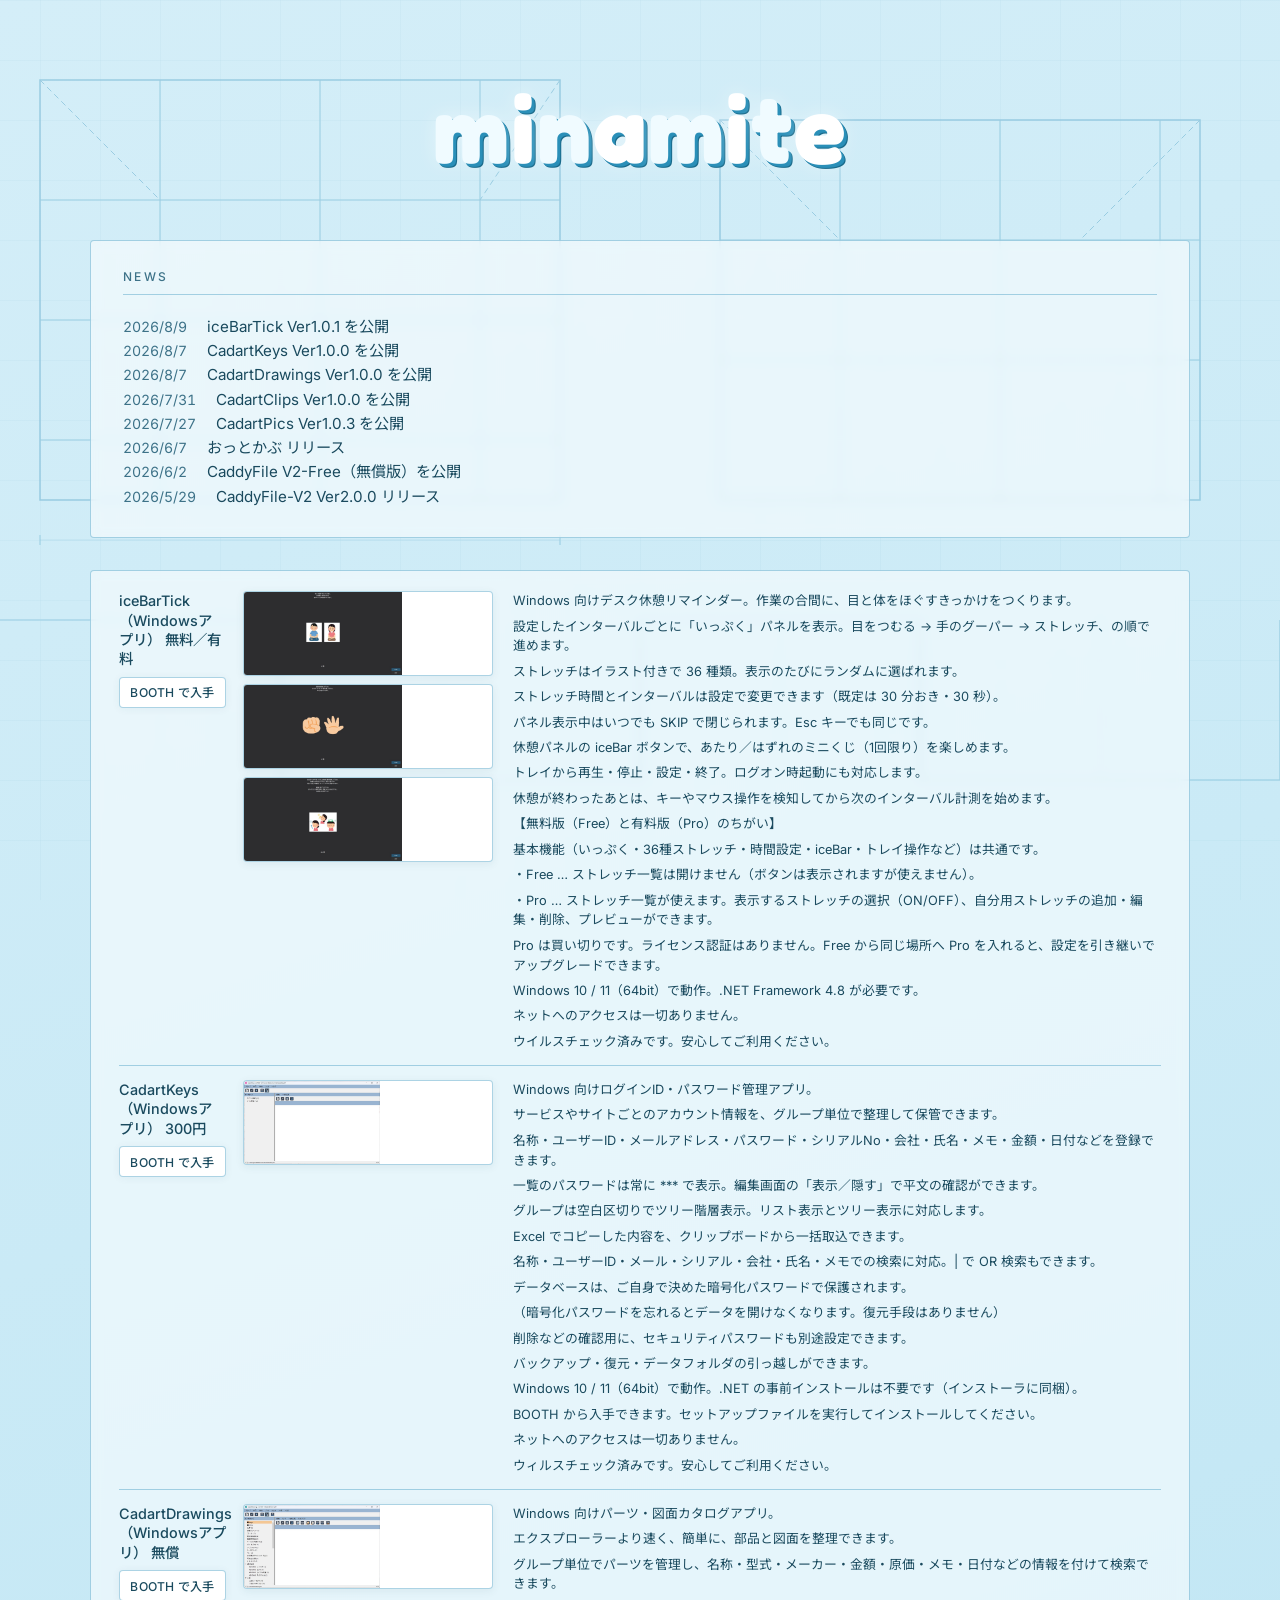
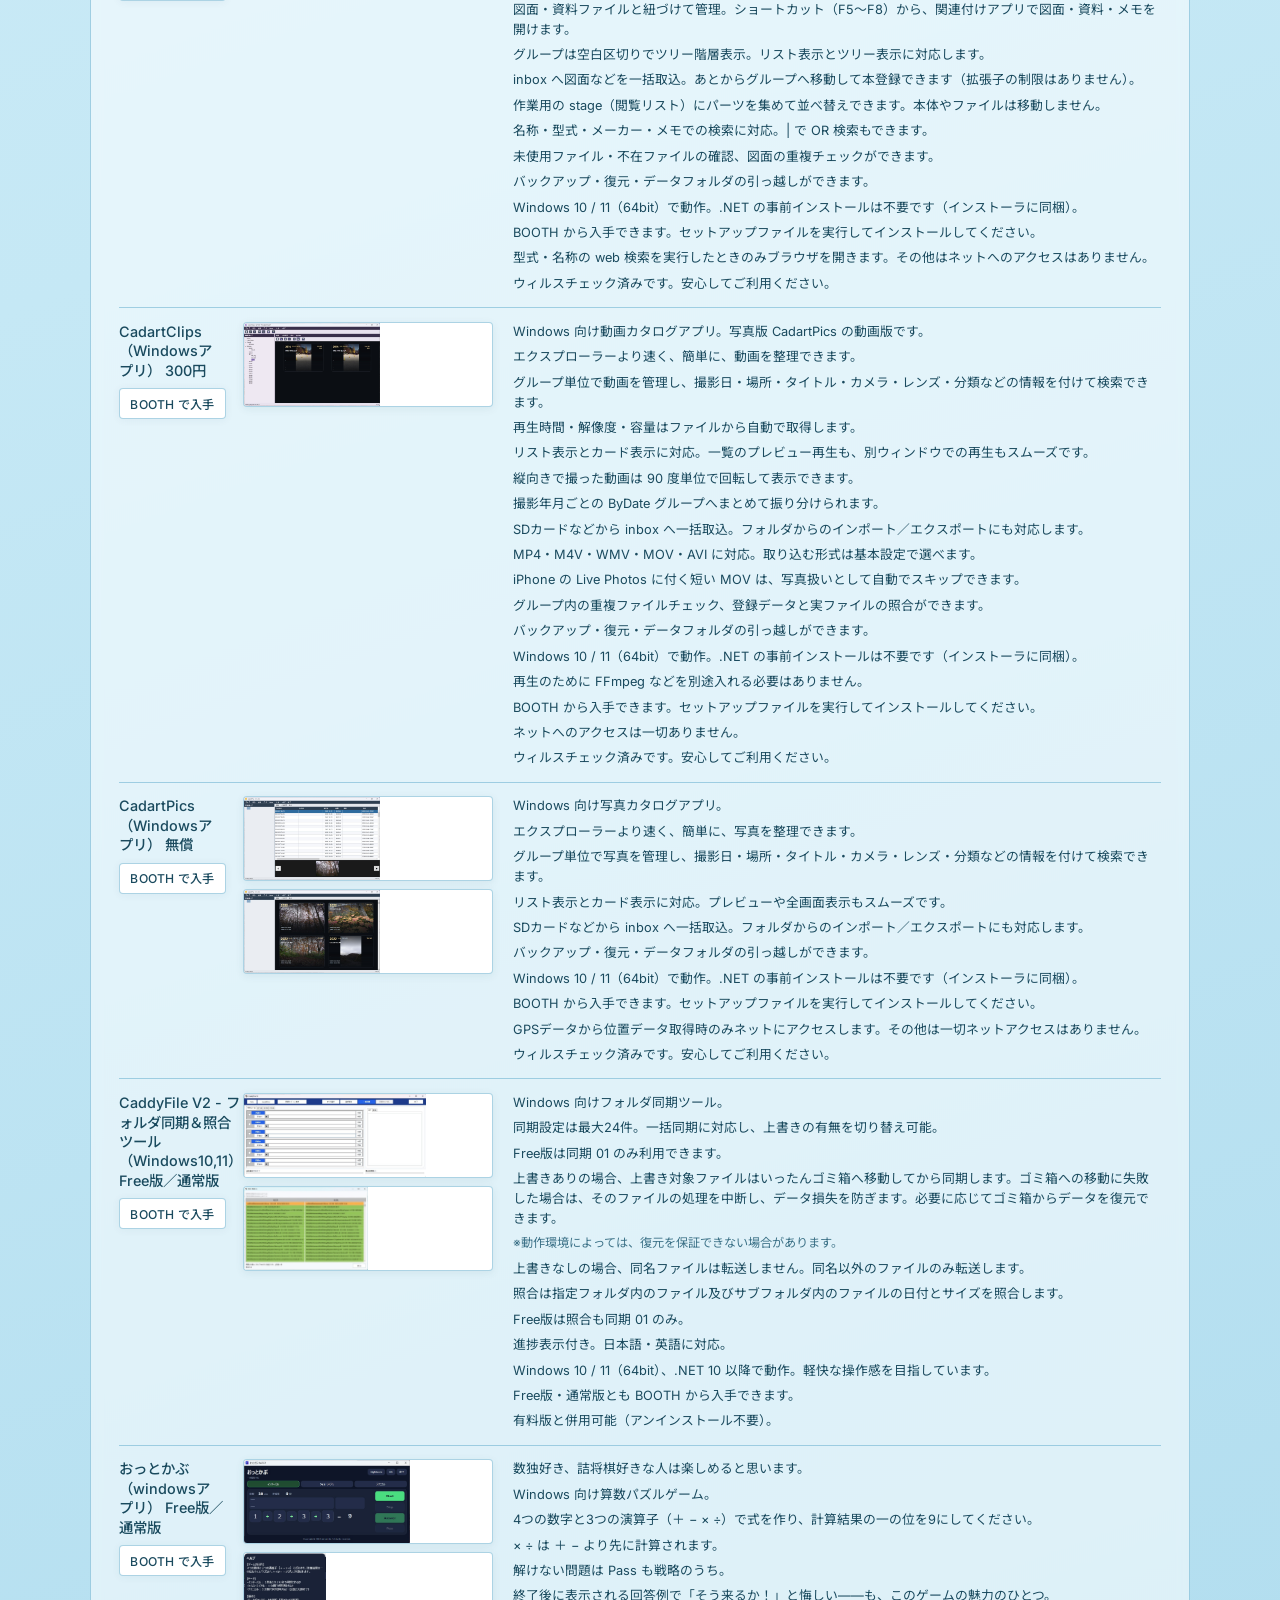
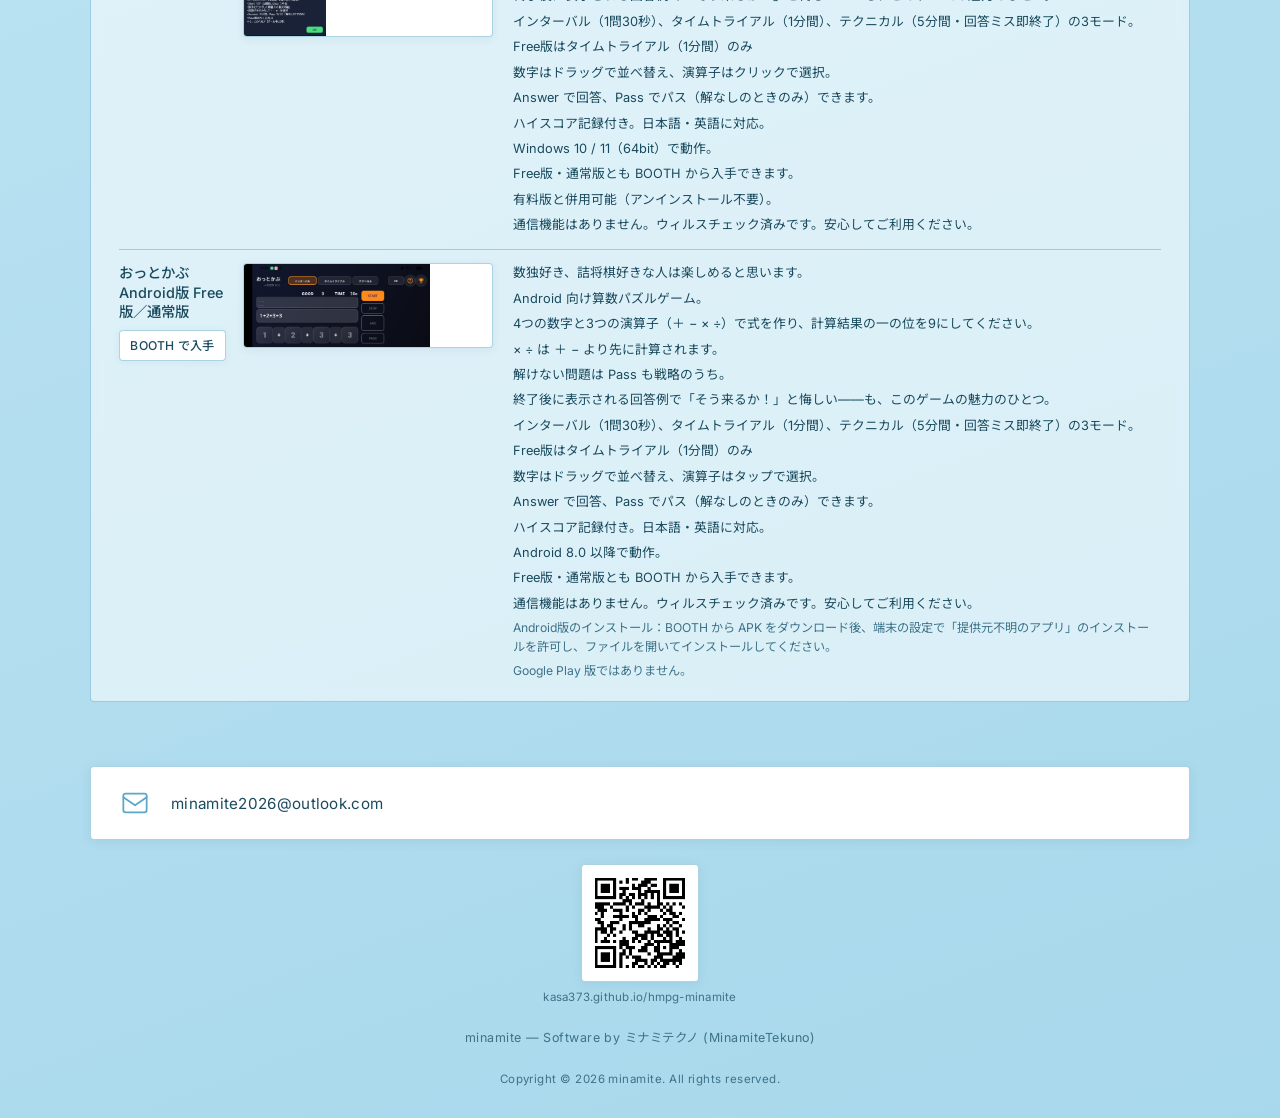
==== index.html @ 74870f67 "new" ====
<!DOCTYPE html>
<html lang="ja">
<head>
  <meta charset="UTF-8">
  <meta name="viewport" content="width=device-width, initial-scale=1.0">
  <meta name="description" content="minamite - ソフトウェア開発">
  <title>minamite</title>
  <link rel="preconnect" href="https://fonts.googleapis.com">
  <link rel="preconnect" href="https://fonts.gstatic.com" crossorigin>
  <link href="https://fonts.googleapis.com/css2?family=Fredoka:wght@500;600;700&family=Inter:wght@300;400;500&family=Noto+Sans+JP:wght@300;400;500&display=swap" rel="stylesheet">
  <link rel="stylesheet" href="css/style.css">
</head>
<body>
  <div class="blueprint-bg" aria-hidden="true">
    <svg class="blueprint-svg" viewBox="0 0 1440 900" preserveAspectRatio="xMidYMid slice" xmlns="http://www.w3.org/2000/svg">
      <!-- グリッド -->
      <defs>
        <pattern id="grid" width="60" height="60" patternUnits="userSpaceOnUse">
          <path d="M 60 0 L 0 0 0 60" fill="none" stroke="currentColor" stroke-width="0.5" opacity="0.35"/>
        </pattern>
      </defs>
      <rect width="100%" height="100%" fill="url(#grid)"/>

      <!-- 建築スケルトン風ライン -->
      <g class="skeleton-lines" fill="none" stroke="currentColor" stroke-width="1">
        <!-- 外枠 -->
        <rect x="120" y="80" width="520" height="420" stroke-width="1.5"/>
        <rect x="800" y="120" width="480" height="380" stroke-width="1.5"/>

        <!-- 柱・梁 -->
        <line x1="120" y1="200" x2="640" y2="200"/>
        <line x1="120" y1="320" x2="640" y2="320"/>
        <line x1="120" y1="440" x2="640" y2="440"/>
        <line x1="240" y1="80" x2="240" y2="500"/>
        <line x1="400" y1="80" x2="400" y2="500"/>
        <line x1="560" y1="80" x2="560" y2="500"/>

        <line x1="800" y1="240" x2="1280" y2="240"/>
        <line x1="800" y1="360" x2="1280" y2="360"/>
        <line x1="920" y1="120" x2="920" y2="500"/>
        <line x1="1080" y1="120" x2="1080" y2="500"/>
        <line x1="1240" y1="120" x2="1240" y2="500"/>

        <!-- 斜めブレース -->
        <line x1="120" y1="80" x2="240" y2="200" stroke-dasharray="6 4"/>
        <line x1="640" y1="80" x2="560" y2="200" stroke-dasharray="6 4"/>
        <line x1="800" y1="120" x2="920" y2="240" stroke-dasharray="6 4"/>
        <line x1="1280" y1="120" x2="1160" y2="240" stroke-dasharray="6 4"/>

        <!-- 下部構造 -->
        <polyline points="80,620 360,620 360,780 720,780 720,620 1000,620 1000,780 1360,780 1360,620" stroke-width="1.2"/>
        <line x1="360" y1="620" x2="360" y2="780"/>
        <line x1="720" y1="620" x2="720" y2="780"/>
        <line x1="1000" y1="620" x2="1000" y2="780"/>
        <line x1="520" y1="620" x2="520" y2="780" stroke-dasharray="4 6"/>
        <line x1="860" y1="620" x2="860" y2="780" stroke-dasharray="4 6"/>
        <line x1="1180" y1="620" x2="1180" y2="780" stroke-dasharray="4 6"/>

        <!-- 寸法線風 -->
        <line x1="120" y1="540" x2="640" y2="540" stroke-width="0.6" opacity="0.6"/>
        <line x1="120" y1="535" x2="120" y2="545"/>
        <line x1="640" y1="535" x2="640" y2="545"/>
      </g>
    </svg>
  </div>

  <div class="page">
    <header class="site-title">
      <h1 class="title-pop" aria-label="minamite">
        <span class="title-letter" style="--i: 0">m</span><!--
        --><span class="title-letter" style="--i: 1">i</span><!--
        --><span class="title-letter" style="--i: 2">n</span><!--
        --><span class="title-letter" style="--i: 3">a</span><!--
        --><span class="title-letter" style="--i: 4">m</span><!--
        --><span class="title-letter" style="--i: 5">i</span><!--
        --><span class="title-letter" style="--i: 6">t</span><!--
        --><span class="title-letter" style="--i: 7">e</span>
      </h1>
    </header>

    <main>
      <section class="news">
        <h2>News</h2>
        <ul class="news-list">
          <li>
            <time datetime="2026-08-09">2026/8/9</time>
            <span>iceBarTick Ver1.0.1 を公開</span>
          </li>
          <li>
            <time datetime="2026-08-07">2026/8/7</time>
            <span>CadartKeys Ver1.0.0 を公開</span>
          </li>
          <li>
            <time datetime="2026-08-07">2026/8/7</time>
            <span>CadartDrawings Ver1.0.0 を公開</span>
          </li>
          <li>
            <time datetime="2026-07-31">2026/7/31</time>
            <span>CadartClips Ver1.0.0 を公開</span>
          </li>
          <li>
            <time datetime="2026-07-27">2026/7/27</time>
            <span>CadartPics Ver1.0.3 を公開</span>
          </li>
          <li>
            <time datetime="2026-06-07">2026/6/7</time>
            <span>おっとかぶ リリース</span>
          </li>
          <li>
            <time datetime="2026-06-02">2026/6/2</time>
            <span>CaddyFile V2-Free（無償版）を公開</span>
          </li>
          <li>
            <time datetime="2026-05-29">2026/5/29</time>
            <span>CaddyFile-V2 Ver2.0.0 リリース</span>
          </li>
        </ul>
      </section>

      <section class="products">
        <div class="product-list">
          <article class="product-row">
            <div class="product-aside">
              <h3 class="product-name">iceBarTick（Windowsアプリ） 無料／有料</h3>
              <a class="product-link" href="https://minamite.booth.pm/items/8689180" target="_blank" rel="noopener noreferrer">BOOTH で入手</a>
            </div>
            <div class="product-screenshots">
              <figure class="product-screenshot">
                <button type="button" class="screenshot-open" aria-label="iceBarTick の目をつむる画面を拡大表示">
                  <img src="images/icebartick-eyes.png" alt="iceBarTick の目をつむる画面" width="1024" height="537" loading="lazy">
                </button>
              </figure>
              <figure class="product-screenshot">
                <button type="button" class="screenshot-open" aria-label="iceBarTick の手のグーパー画面を拡大表示">
                  <img src="images/icebartick-hand.png" alt="iceBarTick の手のグーパー画面" width="1024" height="537" loading="lazy">
                </button>
              </figure>
              <figure class="product-screenshot">
                <button type="button" class="screenshot-open" aria-label="iceBarTick のストレッチ画面を拡大表示">
                  <img src="images/icebartick-stretch.png" alt="iceBarTick のストレッチ画面" width="1024" height="537" loading="lazy">
                </button>
              </figure>
            </div>
            <div class="product-body">
              <div class="product-desc">
                <p>Windows 向けデスク休憩リマインダー。作業の合間に、目と体をほぐすきっかけをつくります。</p>
                <p>設定したインターバルごとに「いっぷく」パネルを表示。目をつむる → 手のグーパー → ストレッチ、の順で進めます。</p>
                <p>ストレッチはイラスト付きで 36 種類。表示のたびにランダムに選ばれます。</p>
                <p>ストレッチ時間とインターバルは設定で変更できます（既定は 30 分おき・30 秒）。</p>
                <p>パネル表示中はいつでも SKIP で閉じられます。Esc キーでも同じです。</p>
                <p>休憩パネルの iceBar ボタンで、あたり／はずれのミニくじ（1回限り）を楽しめます。</p>
                <p>トレイから再生・停止・設定・終了。ログオン時起動にも対応します。</p>
                <p>休憩が終わったあとは、キーやマウス操作を検知してから次のインターバル計測を始めます。</p>
                <p>【無料版（Free）と有料版（Pro）のちがい】</p>
                <p>基本機能（いっぷく・36種ストレッチ・時間設定・iceBar・トレイ操作など）は共通です。</p>
                <p>・Free … ストレッチ一覧は開けません（ボタンは表示されますが使えません）。</p>
                <p>・Pro … ストレッチ一覧が使えます。表示するストレッチの選択（ON/OFF）、自分用ストレッチの追加・編集・削除、プレビューができます。</p>
                <p>Pro は買い切りです。ライセンス認証はありません。Free から同じ場所へ Pro を入れると、設定を引き継いでアップグレードできます。</p>
                <p>Windows 10 / 11（64bit）で動作。.NET Framework 4.8 が必要です。</p>
                <p>ネットへのアクセスは一切ありません。</p>
                <p>ウイルスチェック済みです。安心してご利用ください。</p>
              </div>
            </div>
          </article>
          <article class="product-row">
            <div class="product-aside">
              <h3 class="product-name">CadartKeys（Windowsアプリ） 300円</h3>
              <a class="product-link" href="https://minamite.booth.pm/items/8691039" target="_blank" rel="noopener noreferrer">BOOTH で入手</a>
            </div>
            <div class="product-screenshots">
              <figure class="product-screenshot">
                <button type="button" class="screenshot-open" aria-label="CadartKeys のメイン画面を拡大表示">
                  <img src="images/cadartkeys-main.png" alt="CadartKeys のメイン画面" width="1024" height="626" loading="lazy">
                </button>
              </figure>
            </div>
            <div class="product-body">
              <div class="product-desc">
                <p>Windows 向けログインID・パスワード管理アプリ。</p>
                <p>サービスやサイトごとのアカウント情報を、グループ単位で整理して保管できます。</p>
                <p>名称・ユーザーID・メールアドレス・パスワード・シリアルNo・会社・氏名・メモ・金額・日付などを登録できます。</p>
                <p>一覧のパスワードは常に *** で表示。編集画面の「表示／隠す」で平文の確認ができます。</p>
                <p>グループは空白区切りでツリー階層表示。リスト表示とツリー表示に対応します。</p>
                <p>Excel でコピーした内容を、クリップボードから一括取込できます。</p>
                <p>名称・ユーザーID・メール・シリアル・会社・氏名・メモでの検索に対応。| で OR 検索もできます。</p>
                <p>データベースは、ご自身で決めた暗号化パスワードで保護されます。</p>
                <p>（暗号化パスワードを忘れるとデータを開けなくなります。復元手段はありません）</p>
                <p>削除などの確認用に、セキュリティパスワードも別途設定できます。</p>
                <p>バックアップ・復元・データフォルダの引っ越しができます。</p>
                <p>Windows 10 / 11（64bit）で動作。.NET の事前インストールは不要です（インストーラに同梱）。</p>
                <p>BOOTH から入手できます。セットアップファイルを実行してインストールしてください。</p>
                <p>ネットへのアクセスは一切ありません。</p>
                <p>ウィルスチェック済みです。安心してご利用ください。</p>
              </div>
            </div>
          </article>
          <article class="product-row">
            <div class="product-aside">
              <h3 class="product-name">CadartDrawings（Windowsアプリ） 無償</h3>
              <a class="product-link" href="https://minamite.booth.pm/items/8689167" target="_blank" rel="noopener noreferrer">BOOTH で入手</a>
            </div>
            <div class="product-screenshots">
              <figure class="product-screenshot">
                <button type="button" class="screenshot-open" aria-label="CadartDrawings のメイン画面を拡大表示">
                  <img src="images/cadartdrawings-main.png" alt="CadartDrawings のメイン画面" width="1024" height="626" loading="lazy">
                </button>
              </figure>
            </div>
            <div class="product-body">
              <div class="product-desc">
                <p>Windows 向けパーツ・図面カタログアプリ。</p>
                <p>エクスプローラーより速く、簡単に、部品と図面を整理できます。</p>
                <p>グループ単位でパーツを管理し、名称・型式・メーカー・金額・原価・メモ・日付などの情報を付けて検索できます。</p>
                <p>図面・資料ファイルと紐づけて管理。ショートカット（F5〜F8）から、関連付けアプリで図面・資料・メモを開けます。</p>
                <p>グループは空白区切りでツリー階層表示。リスト表示とツリー表示に対応します。</p>
                <p>inbox へ図面などを一括取込。あとからグループへ移動して本登録できます（拡張子の制限はありません）。</p>
                <p>作業用の stage（閲覧リスト）にパーツを集めて並べ替えできます。本体やファイルは移動しません。</p>
                <p>名称・型式・メーカー・メモでの検索に対応。| で OR 検索もできます。</p>
                <p>未使用ファイル・不在ファイルの確認、図面の重複チェックができます。</p>
                <p>バックアップ・復元・データフォルダの引っ越しができます。</p>
                <p>Windows 10 / 11（64bit）で動作。.NET の事前インストールは不要です（インストーラに同梱）。</p>
                <p>BOOTH から入手できます。セットアップファイルを実行してインストールしてください。</p>
                <p>型式・名称の web 検索を実行したときのみブラウザを開きます。その他はネットへのアクセスはありません。</p>
                <p>ウィルスチェック済みです。安心してご利用ください。</p>
              </div>
            </div>
          </article>
          <article class="product-row">
            <div class="product-aside">
              <h3 class="product-name">CadartClips（Windowsアプリ） 300円</h3>
              <a class="product-link" href="https://minamite.booth.pm/items/8670173" target="_blank" rel="noopener noreferrer">BOOTH で入手</a>
            </div>
            <div class="product-screenshots">
              <figure class="product-screenshot">
                <button type="button" class="screenshot-open" aria-label="CadartClips のカード表示を拡大表示">
                  <img src="images/cadartclips-card.png" alt="CadartClips のカード表示" width="1024" height="626" loading="lazy">
                </button>
              </figure>
            </div>
            <div class="product-body">
              <div class="product-desc">
                <p>Windows 向け動画カタログアプリ。写真版 CadartPics の動画版です。</p>
                <p>エクスプローラーより速く、簡単に、動画を整理できます。</p>
                <p>グループ単位で動画を管理し、撮影日・場所・タイトル・カメラ・レンズ・分類などの情報を付けて検索できます。</p>
                <p>再生時間・解像度・容量はファイルから自動で取得します。</p>
                <p>リスト表示とカード表示に対応。一覧のプレビュー再生も、別ウィンドウでの再生もスムーズです。</p>
                <p>縦向きで撮った動画は 90 度単位で回転して表示できます。</p>
                <p>撮影年月ごとの ByDate グループへまとめて振り分けられます。</p>
                <p>SDカードなどから inbox へ一括取込。フォルダからのインポート／エクスポートにも対応します。</p>
                <p>MP4・M4V・WMV・MOV・AVI に対応。取り込む形式は基本設定で選べます。</p>
                <p>iPhone の Live Photos に付く短い MOV は、写真扱いとして自動でスキップできます。</p>
                <p>グループ内の重複ファイルチェック、登録データと実ファイルの照合ができます。</p>
                <p>バックアップ・復元・データフォルダの引っ越しができます。</p>
                <p>Windows 10 / 11（64bit）で動作。.NET の事前インストールは不要です（インストーラに同梱）。</p>
                <p>再生のために FFmpeg などを別途入れる必要はありません。</p>
                <p>BOOTH から入手できます。セットアップファイルを実行してインストールしてください。</p>
                <p>ネットへのアクセスは一切ありません。</p>
                <p>ウィルスチェック済みです。安心してご利用ください。</p>
              </div>
            </div>
          </article>
          <article class="product-row">
            <div class="product-aside">
              <h3 class="product-name">CadartPics（Windowsアプリ） 無償</h3>
              <a class="product-link" href="https://minamite.booth.pm/items/8657739" target="_blank" rel="noopener noreferrer">BOOTH で入手</a>
            </div>
            <div class="product-screenshots">
              <figure class="product-screenshot">
                <button type="button" class="screenshot-open" aria-label="CadartPics のリスト表示を拡大表示">
                  <img src="images/cadartpics-list.png" alt="CadartPics のリスト表示" width="640" height="400" loading="lazy">
                </button>
              </figure>
              <figure class="product-screenshot">
                <button type="button" class="screenshot-open" aria-label="CadartPics のカード表示を拡大表示">
                  <img src="images/cadartpics-card.png" alt="CadartPics のカード表示" width="640" height="400" loading="lazy">
                </button>
              </figure>
            </div>
            <div class="product-body">
              <div class="product-desc">
                <p>Windows 向け写真カタログアプリ。</p>
                <p>エクスプローラーより速く、簡単に、写真を整理できます。</p>
                <p>グループ単位で写真を管理し、撮影日・場所・タイトル・カメラ・レンズ・分類などの情報を付けて検索できます。</p>
                <p>リスト表示とカード表示に対応。プレビューや全画面表示もスムーズです。</p>
                <p>SDカードなどから inbox へ一括取込。フォルダからのインポート／エクスポートにも対応します。</p>
                <p>バックアップ・復元・データフォルダの引っ越しができます。</p>
                <p>Windows 10 / 11（64bit）で動作。.NET の事前インストールは不要です（インストーラに同梱）。</p>
                <p>BOOTH から入手できます。セットアップファイルを実行してインストールしてください。</p>
                <p>GPSデータから位置データ取得時のみネットにアクセスします。その他は一切ネットアクセスはありません。</p>
                <p>ウィルスチェック済みです。安心してご利用ください。</p>
              </div>
            </div>
          </article>
          <article class="product-row">
            <div class="product-aside">
              <h3 class="product-name">CaddyFile V2 - フォルダ同期＆照合ツール（Windows10,11） Free版／通常版</h3>
              <a class="product-link" href="https://minamite.booth.pm/items/8436925" target="_blank" rel="noopener noreferrer">BOOTH で入手</a>
            </div>
            <div class="product-screenshots">
              <figure class="product-screenshot">
                <button type="button" class="screenshot-open" aria-label="CaddyFile V2 の操作画面を拡大表示">
                  <img src="images/caddyfile-v2.png" alt="CaddyFile V2 の操作画面" width="640" height="400" loading="lazy">
                </button>
              </figure>
              <figure class="product-screenshot">
                <button type="button" class="screenshot-open" aria-label="CaddyFile V2 の照合画面を拡大表示">
                  <img src="images/caddyfile-v2-verify.png" alt="CaddyFile V2 の照合画面" width="640" height="400" loading="lazy">
                </button>
              </figure>
            </div>
            <div class="product-body">
              <div class="product-desc">
                <p>Windows 向けフォルダ同期ツール。</p>
                <p>同期設定は最大24件。一括同期に対応し、上書きの有無を切り替え可能。</p>
                <p>Free版は同期 01 のみ利用できます。</p>
                <p>上書きありの場合、上書き対象ファイルはいったんゴミ箱へ移動してから同期します。ゴミ箱への移動に失敗した場合は、そのファイルの処理を中断し、データ損失を防ぎます。必要に応じてゴミ箱からデータを復元できます。</p>
                <p class="product-note">※動作環境によっては、復元を保証できない場合があります。</p>
                <p>上書きなしの場合、同名ファイルは転送しません。同名以外のファイルのみ転送します。</p>
                <p>照合は指定フォルダ内のファイル及びサブフォルダ内のファイルの日付とサイズを照合します。</p>
                <p>Free版は照合も同期 01 のみ。</p>
                <p>進捗表示付き。日本語・英語に対応。</p>
                <p>Windows 10 / 11（64bit）、.NET 10 以降で動作。軽快な操作感を目指しています。</p>
                <p>Free版・通常版とも BOOTH から入手できます。</p>
                <p>有料版と併用可能（アンインストール不要）。</p>
              </div>
            </div>
          </article>
          <article class="product-row">
            <div class="product-aside">
              <h3 class="product-name">おっとかぶ（windowsアプリ） Free版／通常版</h3>
              <a class="product-link" href="https://minamite.booth.pm/items/8479773" target="_blank" rel="noopener noreferrer">BOOTH で入手</a>
            </div>
            <div class="product-screenshots">
              <figure class="product-screenshot">
                <button type="button" class="screenshot-open" aria-label="おっとかぶ Windows版のゲーム画面を拡大表示">
                  <img src="images/ottokabu-main.png" alt="おっとかぶ Windows版のゲーム画面" width="640" height="400" loading="lazy">
                </button>
              </figure>
              <figure class="product-screenshot">
                <button type="button" class="screenshot-open" aria-label="おっとかぶ Windows版のヘルプ画面を拡大表示">
                  <img src="images/ottokabu-help.png" alt="おっとかぶ Windows版のヘルプ画面" width="640" height="400" loading="lazy">
                </button>
              </figure>
            </div>
            <div class="product-body">
              <div class="product-desc">
                <p>数独好き、詰将棋好きな人は楽しめると思います。</p>
                <p>Windows 向け算数パズルゲーム。</p>
                <p>4つの数字と3つの演算子（＋ − × ÷）で式を作り、計算結果の一の位を9にしてください。</p>
                <p>× ÷ は ＋ − より先に計算されます。</p>
                <p>解けない問題は Pass も戦略のうち。</p>
                <p>終了後に表示される回答例で「そう来るか！」と悔しい——も、このゲームの魅力のひとつ。</p>
                <p>インターバル（1問30秒）、タイムトライアル（1分間）、テクニカル（5分間・回答ミス即終了）の3モード。</p>
                <p>Free版はタイムトライアル（1分間）のみ</p>
                <p>数字はドラッグで並べ替え、演算子はクリックで選択。</p>
                <p>Answer で回答、Pass でパス（解なしのときのみ）できます。</p>
                <p>ハイスコア記録付き。日本語・英語に対応。</p>
                <p>Windows 10 / 11（64bit）で動作。</p>
                <p>Free版・通常版とも BOOTH から入手できます。</p>
                <p>有料版と併用可能（アンインストール不要）。</p>
                <p>通信機能はありません。ウィルスチェック済みです。安心してご利用ください。</p>
              </div>
            </div>
          </article>
          <article class="product-row">
            <div class="product-aside">
              <h3 class="product-name">おっとかぶ Android版 Free版／通常版</h3>
              <a class="product-link" href="https://minamite.booth.pm/items/8493468" target="_blank" rel="noopener noreferrer">BOOTH で入手</a>
            </div>
            <div class="product-screenshots">
              <figure class="product-screenshot">
                <button type="button" class="screenshot-open" aria-label="おっとかぶ Android版のゲーム画面を拡大表示">
                  <img src="images/ottokabu-android.png" alt="おっとかぶ Android版のゲーム画面" width="640" height="400" loading="lazy">
                </button>
              </figure>
            </div>
            <div class="product-body">
              <div class="product-desc">
                <p>数独好き、詰将棋好きな人は楽しめると思います。</p>
                <p>Android 向け算数パズルゲーム。</p>
                <p>4つの数字と3つの演算子（＋ − × ÷）で式を作り、計算結果の一の位を9にしてください。</p>
                <p>× ÷ は ＋ − より先に計算されます。</p>
                <p>解けない問題は Pass も戦略のうち。</p>
                <p>終了後に表示される回答例で「そう来るか！」と悔しい——も、このゲームの魅力のひとつ。</p>
                <p>インターバル（1問30秒）、タイムトライアル（1分間）、テクニカル（5分間・回答ミス即終了）の3モード。</p>
                <p>Free版はタイムトライアル（1分間）のみ</p>
                <p>数字はドラッグで並べ替え、演算子はタップで選択。</p>
                <p>Answer で回答、Pass でパス（解なしのときのみ）できます。</p>
                <p>ハイスコア記録付き。日本語・英語に対応。</p>
                <p>Android 8.0 以降で動作。</p>
                <p>Free版・通常版とも BOOTH から入手できます。</p>
                <p>通信機能はありません。ウィルスチェック済みです。安心してご利用ください。</p>
                <p class="product-note">Android版のインストール：BOOTH から APK をダウンロード後、端末の設定で「提供元不明のアプリ」のインストールを許可し、ファイルを開いてインストールしてください。</p>
                <p class="product-note">Google Play 版ではありません。</p>
              </div>
            </div>
          </article>
        </div>
      </section>
    </main>

    <footer class="site-footer">
      <div class="contact">
        <a class="contact-panel" href="mailto:minamite2026@outlook.com">
          <span class="contact-icon" aria-hidden="true">
            <svg viewBox="0 0 24 24" fill="none" xmlns="http://www.w3.org/2000/svg">
              <rect x="2" y="4" width="20" height="16" rx="2" stroke="currentColor" stroke-width="1.5"/>
              <path d="M2 7l10 7 10-7" stroke="currentColor" stroke-width="1.5" stroke-linecap="round" stroke-linejoin="round"/>
            </svg>
          </span>
          <span class="contact-address">minamite2026@outlook.com</span>
        </a>
      </div>
      <figure class="site-qr">
        <a class="site-qr-link" href="https://kasa373.github.io/hmpg-minamite/">
          <img src="images/site-qr.png" alt="ホームページ https://kasa373.github.io/hmpg-minamite/ のQRコード" width="100" height="100" loading="lazy">
        </a>
        <figcaption>
          <a href="https://kasa373.github.io/hmpg-minamite/">kasa373.github.io/hmpg-minamite</a>
        </figcaption>
      </figure>
      <p class="brand-note">minamite — Software by ミナミテクノ (MinamiteTekuno)</p>
      <p class="copyright">Copyright © 2026 minamite. All rights reserved.</p>
    </footer>
  </div>

  <dialog class="lightbox" id="screenshot-lightbox" aria-label="画面拡大表示">
    <button type="button" class="lightbox-close" aria-label="閉じる">×</button>
    <img class="lightbox-image" src="" alt="">
  </dialog>

  <script src="js/lightbox.js"></script>
</body>
</html>
---- css/style.css ----
:root {
  --bg: #d4eef8;
  --bg-deep: #a8d8ec;
  --line: #5ba8c9;
  --line-faint: rgba(91, 168, 201, 0.45);
  --text: #1a4a5e;
  --text-muted: #3d7288;
  --surface: rgba(255, 255, 255, 0.55);
  --surface-border: rgba(91, 168, 201, 0.5);
  --section-width: 1100px;
}

*,
*::before,
*::after {
  box-sizing: border-box;
  margin: 0;
  padding: 0;
}

html {
  scroll-behavior: smooth;
}

body {
  min-height: 100vh;
  font-family: "Inter", "Noto Sans JP", sans-serif;
  color: var(--text);
  background: linear-gradient(160deg, var(--bg) 0%, #c5e8f5 40%, var(--bg-deep) 100%);
  overflow-x: hidden;
}

/* 建築ブループリント背景 */
.blueprint-bg {
  position: fixed;
  inset: 0;
  z-index: 0;
  pointer-events: none;
  color: var(--line);
  opacity: 0.55;
}

.blueprint-svg {
  width: 100%;
  height: 100%;
}

.skeleton-lines {
  opacity: 0.85;
}

/* コンテンツ */
.page {
  position: relative;
  z-index: 1;
  min-height: 100vh;
  display: flex;
  flex-direction: column;
  align-items: center;
  padding: 3rem 1.5rem 2rem;
}

.site-title {
  width: 100%;
  text-align: center;
  padding-top: 2rem;
  margin-bottom: 4rem;
}

.title-pop {
  font-family: "Fredoka", sans-serif;
  font-size: clamp(3.6rem, 11vw, 6rem);
  font-weight: 700;
  line-height: 1;
  letter-spacing: 0.02em;
  text-transform: lowercase;
}

.title-letter {
  display: inline-block;
  color: #ffffff;
  text-shadow:
    3px 3px 0 #2a8fb8,
    4px 4px 0 #1a6a8a,
    0 0 20px rgba(255, 255, 255, 0.4);
  animation: letter-pop 0.65s cubic-bezier(0.34, 1.56, 0.64, 1) backwards;
  animation-delay: calc(var(--i) * 0.08s);
}

.title-letter:nth-child(odd) {
  color: #f0fbff;
}

@keyframes letter-pop {
  0% {
    opacity: 0;
    transform: scale(0.2) rotate(-12deg) translateY(2rem);
  }
  60% {
    opacity: 1;
    transform: scale(1.18) rotate(4deg) translateY(-0.4rem);
  }
  80% {
    transform: scale(0.95) rotate(-2deg) translateY(0.1rem);
  }
  100% {
    opacity: 1;
    transform: scale(1) rotate(0deg) translateY(0);
  }
}

@media (prefers-reduced-motion: reduce) {
  .title-letter {
    animation: none;
    opacity: 1;
    transform: none;
  }
}

main {
  width: 100%;
  display: flex;
  flex-direction: column;
  align-items: center;
  gap: 2rem;
}

/* News */
.news {
  width: 100%;
  max-width: var(--section-width);
  background: var(--surface);
  border: 1px solid var(--surface-border);
  border-radius: 4px;
  padding: 1.75rem 2rem;
  backdrop-filter: blur(6px);
}

.news h2 {
  font-size: 0.75rem;
  font-weight: 500;
  letter-spacing: 0.2em;
  text-transform: uppercase;
  color: var(--text-muted);
  margin-bottom: 1.25rem;
  padding-bottom: 0.6rem;
  border-bottom: 1px solid var(--surface-border);
}

.news-list {
  list-style: none;
}

.news-list li {
  display: flex;
  flex-wrap: wrap;
  gap: 0.75rem 1.25rem;
  align-items: baseline;
  font-size: 0.95rem;
  line-height: 1.6;
}

.news-list time {
  font-variant-numeric: tabular-nums;
  color: var(--text-muted);
  font-size: 0.88rem;
  white-space: nowrap;
}

.news-list span {
  color: var(--text);
}

/* Products */
.products {
  width: 100%;
  max-width: var(--section-width);
  background: var(--surface);
  border: 1px solid var(--surface-border);
  border-radius: 4px;
  padding: 1.25rem 1.75rem;
  backdrop-filter: blur(6px);
}

.product-list {
  display: flex;
  flex-direction: column;
}

.product-row {
  display: grid;
  grid-template-columns: 6.5rem minmax(180px, 24%) 1fr;
  gap: 1rem 1.25rem;
  align-items: start;
  padding: 0.85rem 0;
  border-bottom: 1px solid var(--surface-border);
}

.product-row:first-child {
  padding-top: 0;
}

.product-row:last-child {
  padding-bottom: 0;
  border-bottom: none;
}

.product-aside {
  display: flex;
  flex-direction: column;
  align-items: flex-start;
  gap: 0.5rem;
}

.product-name {
  font-size: 0.9rem;
  font-weight: 500;
  line-height: 1.35;
  color: var(--text);
}

.product-screenshots {
  display: flex;
  flex-direction: column;
  gap: 0.5rem;
}

.product-screenshot {
  margin: 0;
}

.screenshot-open {
  display: block;
  width: 100%;
  padding: 0;
  border: none;
  background: none;
  cursor: zoom-in;
  border-radius: 4px;
  transition: box-shadow 0.2s, transform 0.2s;
}

.screenshot-open:hover {
  box-shadow: 0 4px 14px rgba(26, 74, 94, 0.14);
  transform: scale(1.02);
}

.screenshot-open:focus-visible {
  outline: 2px solid var(--line);
  outline-offset: 2px;
}

.product-screenshot img {
  display: block;
  width: 100%;
  max-height: 85px;
  object-fit: contain;
  object-position: top left;
  border: 1px solid var(--surface-border);
  border-radius: 4px;
  box-shadow: 0 2px 8px rgba(26, 74, 94, 0.08);
  background: #ffffff;
  pointer-events: none;
}

.lightbox {
  border: none;
  padding: 0;
  background: transparent;
  overflow: visible;
  max-width: none;
  max-height: none;
}

.lightbox::backdrop {
  background: rgba(26, 74, 94, 0.78);
  backdrop-filter: blur(4px);
}

.lightbox-image {
  display: block;
  max-width: min(95vw, 1100px);
  max-height: 88vh;
  width: auto;
  height: auto;
  border: 1px solid rgba(255, 255, 255, 0.35);
  border-radius: 4px;
  box-shadow: 0 8px 32px rgba(0, 0, 0, 0.35);
  background: #ffffff;
}

.lightbox-close {
  position: fixed;
  top: 1rem;
  right: 1rem;
  z-index: 1;
  width: 2.5rem;
  height: 2.5rem;
  border: 1px solid rgba(255, 255, 255, 0.45);
  border-radius: 4px;
  background: rgba(255, 255, 255, 0.92);
  color: var(--text);
  font-size: 1.5rem;
  line-height: 1;
  cursor: pointer;
  transition: background 0.2s, border-color 0.2s;
}

.lightbox-close:hover {
  background: #ffffff;
  border-color: var(--line);
}

.lightbox-close:focus-visible {
  outline: 2px solid var(--line);
  outline-offset: 2px;
}

.product-body {
  min-width: 0;
}

.product-desc {
  font-size: 0.8rem;
  line-height: 1.55;
  color: var(--text);
}

.product-desc p + p {
  margin-top: 0.35rem;
}

.product-note {
  font-size: 0.76rem;
  color: var(--text-muted);
}

.product-link {
  display: inline-block;
  padding: 0.35rem 0.65rem;
  background: #ffffff;
  border: 1px solid var(--surface-border);
  border-radius: 4px;
  box-shadow: 0 1px 8px rgba(26, 74, 94, 0.06);
  font-size: 0.76rem;
  font-weight: 500;
  color: var(--text);
  text-decoration: none;
  letter-spacing: 0.02em;
  white-space: nowrap;
  transition: box-shadow 0.2s, border-color 0.2s;
}

.product-link:hover {
  border-color: var(--line);
  box-shadow: 0 4px 16px rgba(26, 74, 94, 0.12);
}
/* フッター */
.site-footer {
  margin-top: auto;
  padding-top: 4rem;
  width: 100%;
  max-width: var(--section-width);
  display: flex;
  flex-direction: column;
  align-items: center;
  gap: 1.5rem;
}

/* メール */
.contact {
  width: 100%;
}

.contact-panel {
  display: flex;
  align-items: center;
  gap: 1rem;
  padding: 1rem 1.5rem;
  background: #ffffff;
  border: 1px solid var(--surface-border);
  border-radius: 4px;
  box-shadow: 0 2px 12px rgba(26, 74, 94, 0.08);
  text-decoration: none;
  transition: box-shadow 0.2s, border-color 0.2s;
}

.contact-panel:hover {
  border-color: var(--line);
  box-shadow: 0 4px 16px rgba(26, 74, 94, 0.12);
}

.contact-icon {
  flex-shrink: 0;
  display: flex;
  align-items: center;
  justify-content: center;
  width: 2.5rem;
  height: 2.5rem;
  color: var(--line);
}

.contact-icon svg {
  width: 1.75rem;
  height: 1.75rem;
}

.contact-address {
  font-size: 0.95rem;
  color: var(--text);
  letter-spacing: 0.02em;
  word-break: break-all;
}

.site-qr {
  margin: 0;
  display: flex;
  flex-direction: column;
  align-items: center;
  gap: 0.5rem;
}

.site-qr-link {
  display: block;
  padding: 0.5rem;
  background: #ffffff;
  border: 1px solid var(--surface-border);
  border-radius: 4px;
  box-shadow: 0 2px 12px rgba(26, 74, 94, 0.08);
  transition: box-shadow 0.2s, border-color 0.2s;
}

.site-qr-link:hover {
  border-color: var(--line);
  box-shadow: 0 4px 16px rgba(26, 74, 94, 0.12);
}

.site-qr img {
  display: block;
  width: 100px;
  height: 100px;
}

.site-qr figcaption {
  font-size: 0.72rem;
  color: var(--text-muted);
  letter-spacing: 0.02em;
  text-align: center;
  word-break: break-all;
}

.site-qr figcaption a {
  color: inherit;
  text-decoration: none;
}

.site-qr figcaption a:hover {
  color: var(--text);
  text-decoration: underline;
}

.brand-note {
  font-size: 0.78rem;
  color: var(--text-muted);
  letter-spacing: 0.04em;
  text-align: center;
  line-height: 1.6;
}

.copyright {
  font-size: 0.72rem;
  color: var(--text-muted);
  letter-spacing: 0.04em;
  text-align: center;
}

@media (max-width: 480px) {
  .site-title {
    padding-top: 1rem;
    margin-bottom: 2.5rem;
  }

  .news {
    padding: 1.25rem 1.5rem;
  }

  .news-list li {
    flex-direction: column;
    gap: 0.25rem;
  }

  .products {
    padding: 1.25rem 1.5rem;
  }

  .product-row {
    grid-template-columns: 1fr;
    gap: 0.75rem;
    padding: 1rem 0;
  }

  .product-screenshot img {
    max-height: none;
  }
}
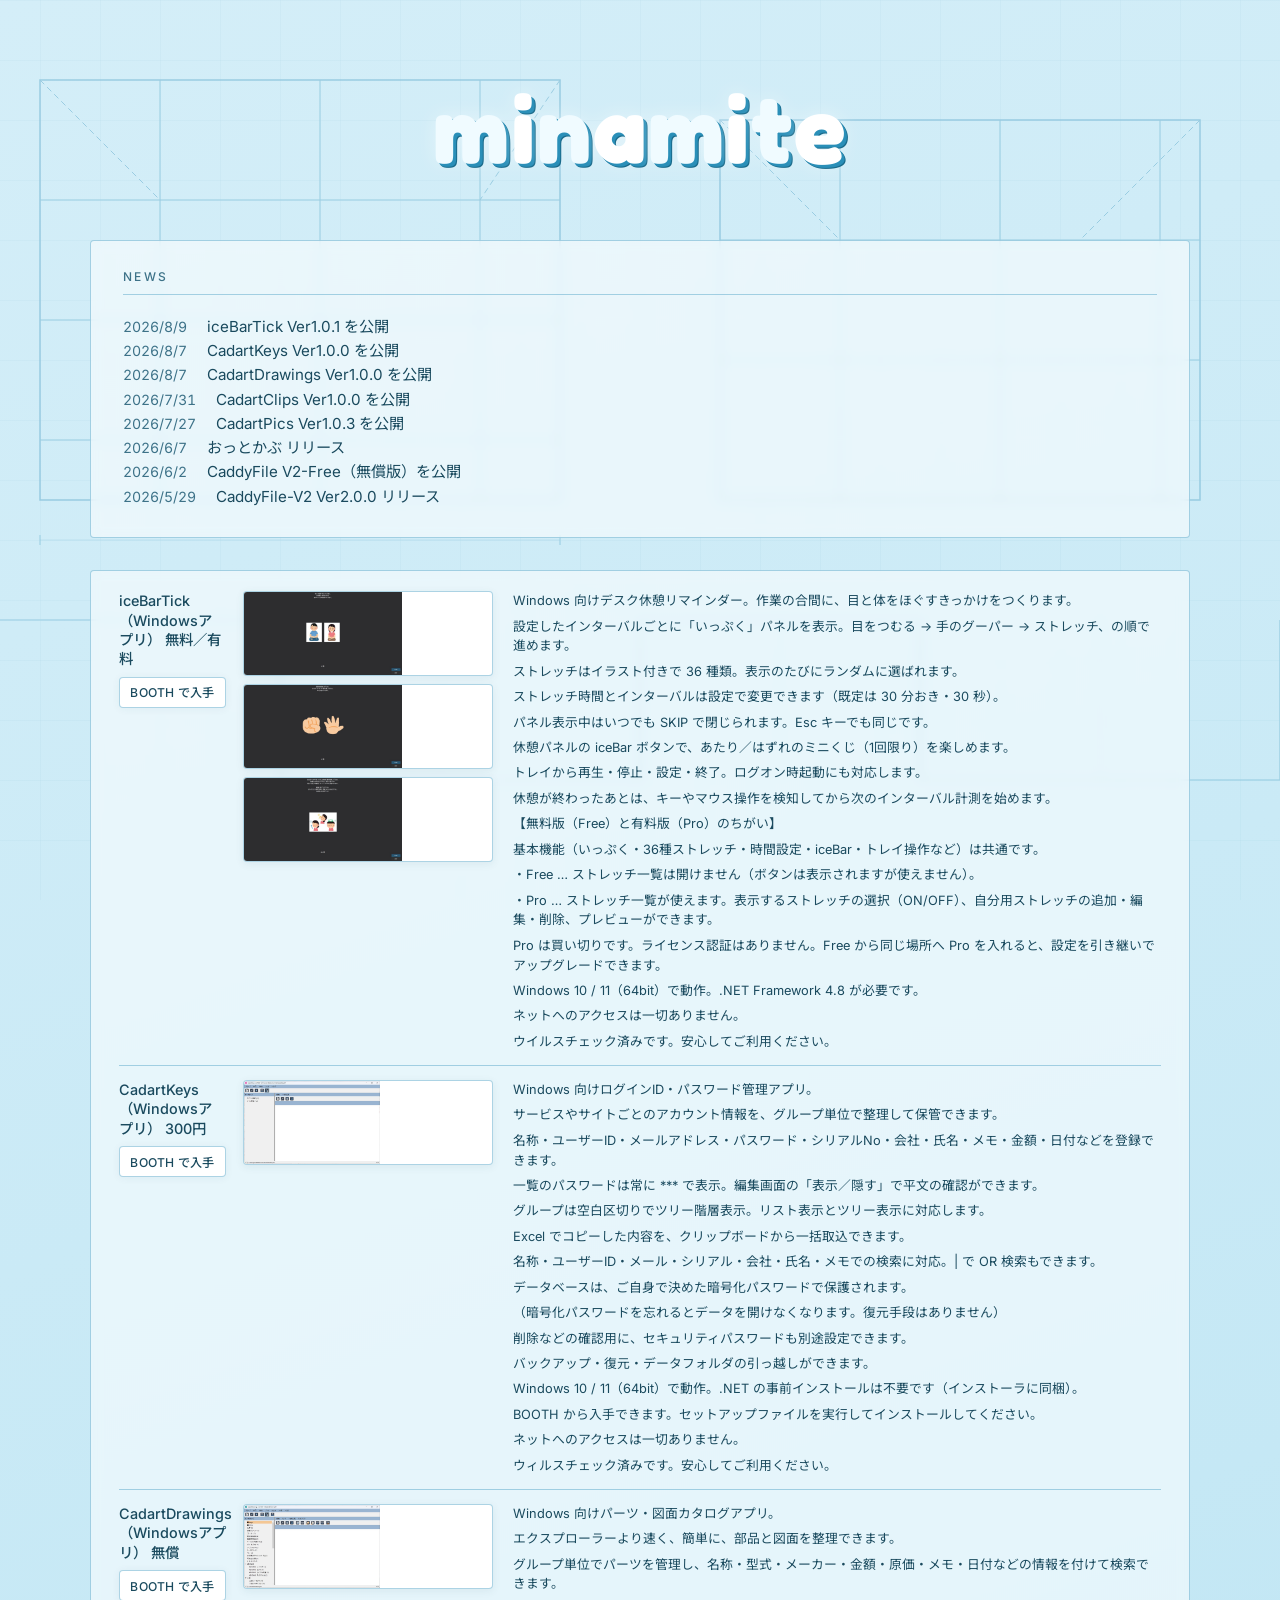
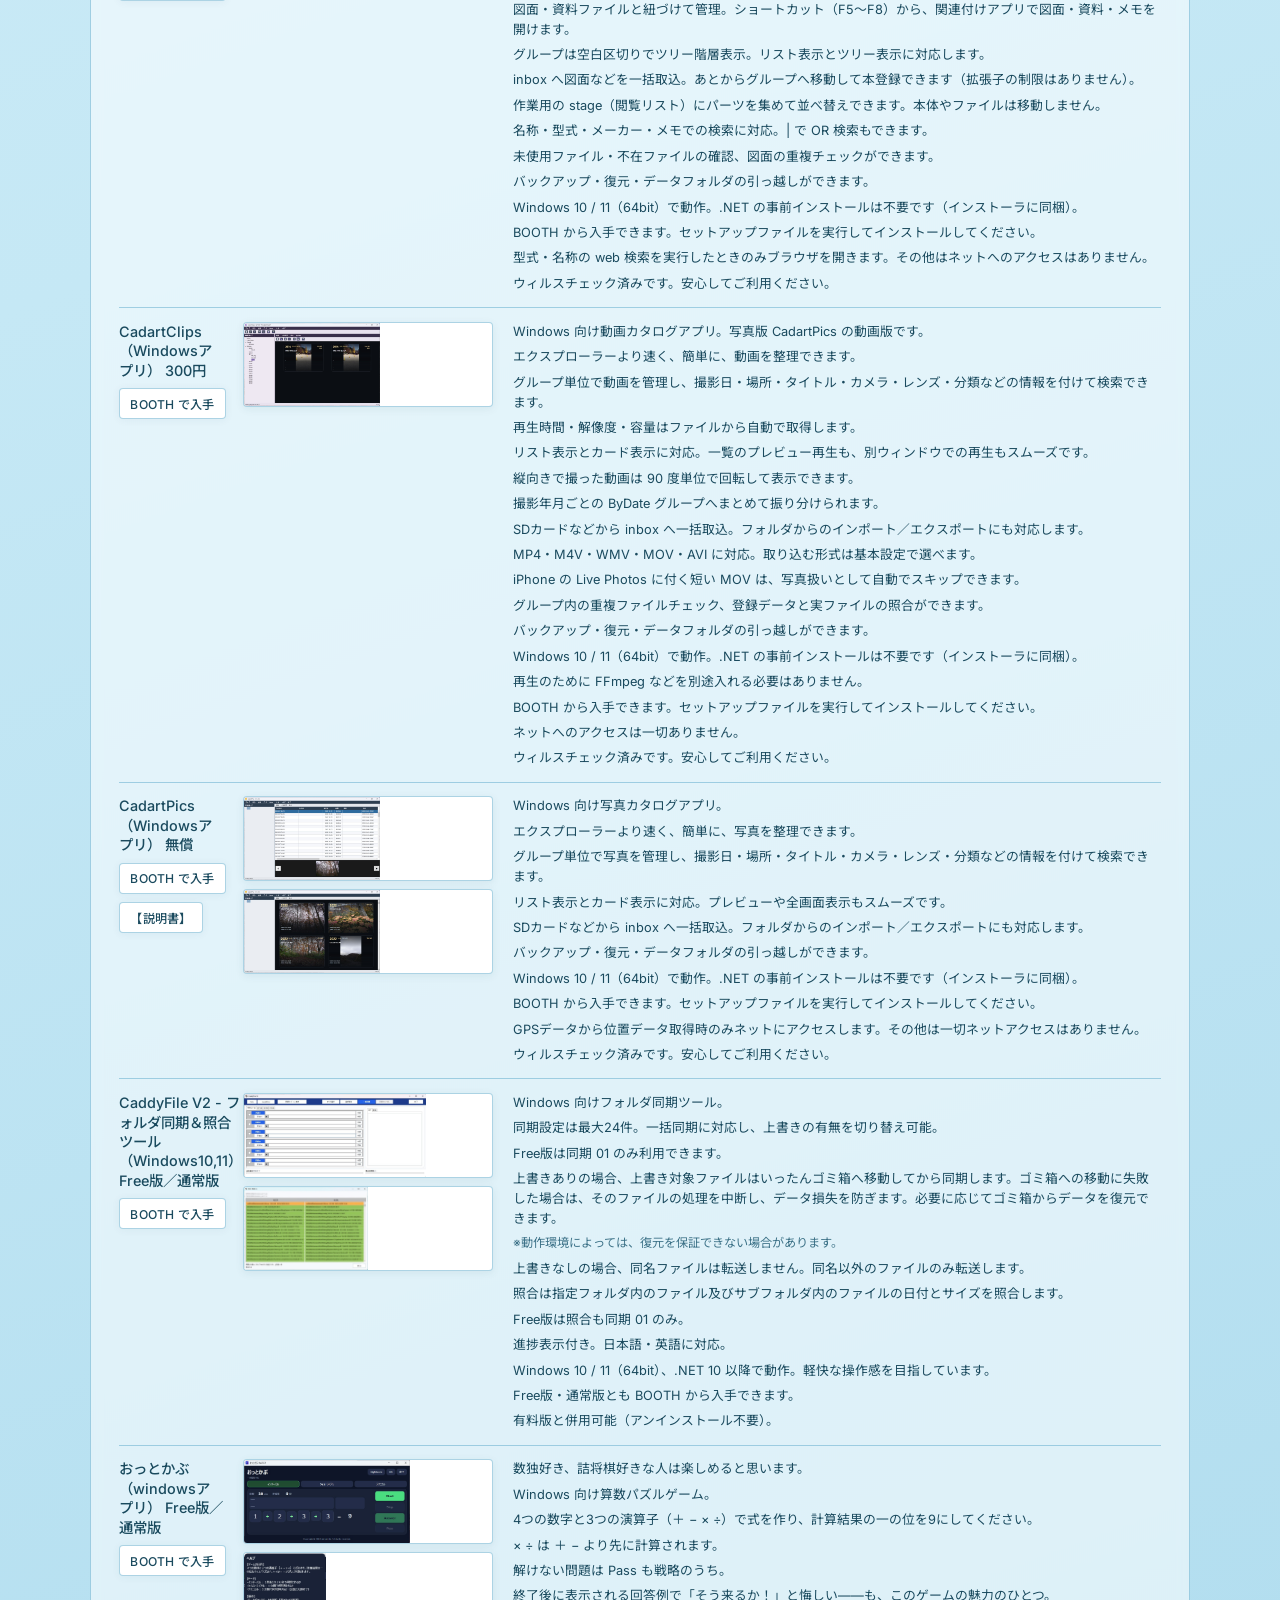
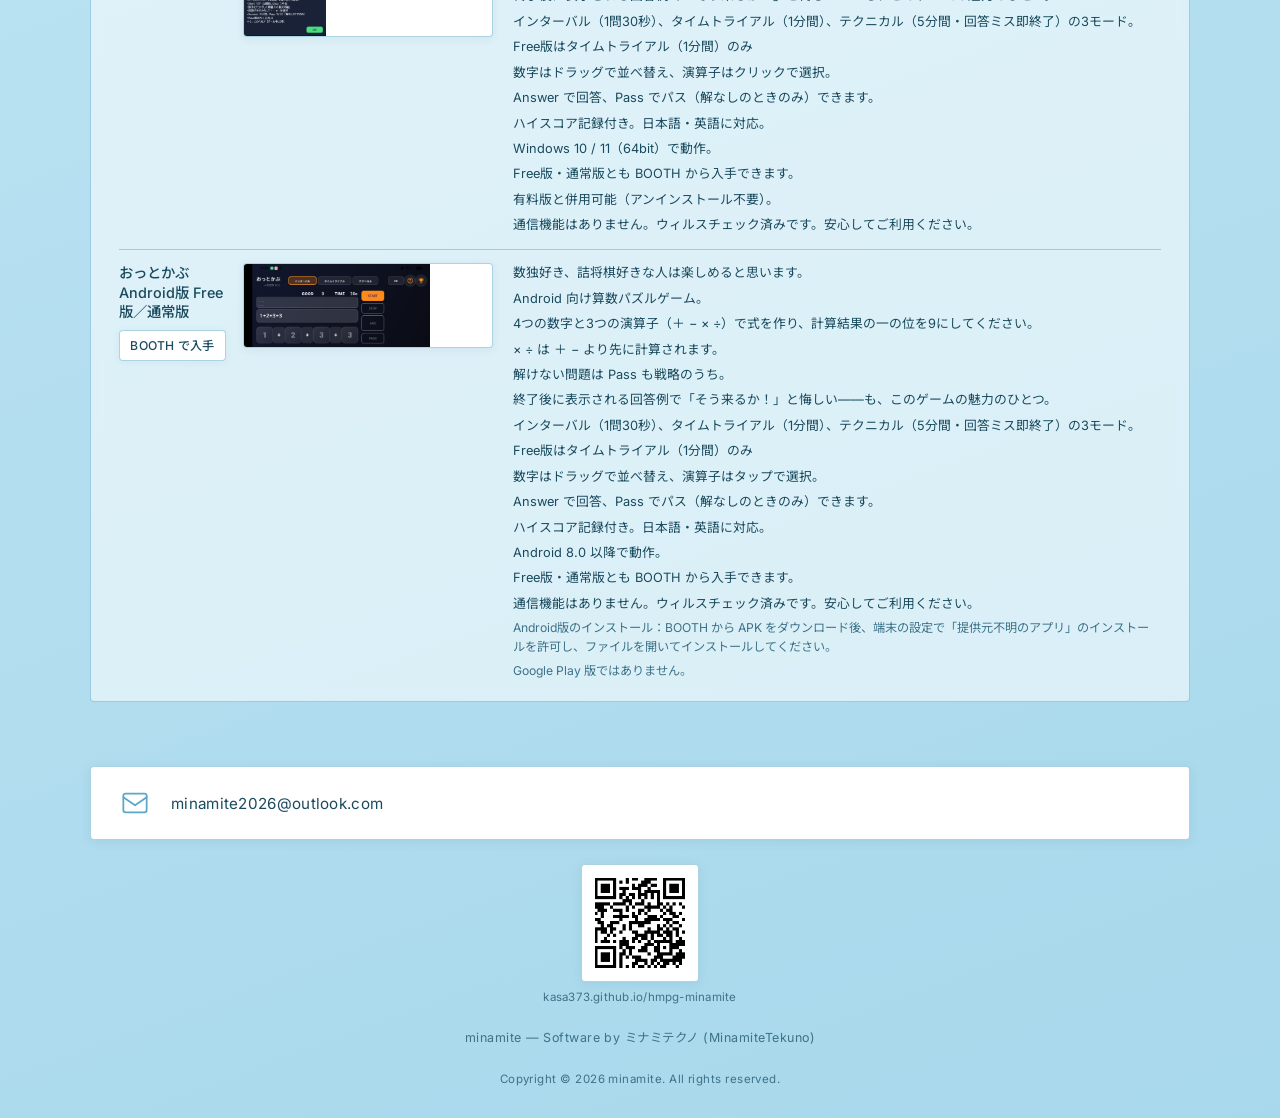
==== commit 797eea02: "pics説明書" ====
--- a/index.html
+++ b/index.html
@@ -263,6 +263,7 @@
             <div class="product-aside">
               <h3 class="product-name">CadartPics（Windowsアプリ） 無償</h3>
               <a class="product-link" href="https://minamite.booth.pm/items/8657739" target="_blank" rel="noopener noreferrer">BOOTH で入手</a>
+              <a class="product-link" href="docs/cadartpics/説明書.html" target="_blank" rel="noopener noreferrer">【説明書】</a>
             </div>
             <div class="product-screenshots">
               <figure class="product-screenshot">
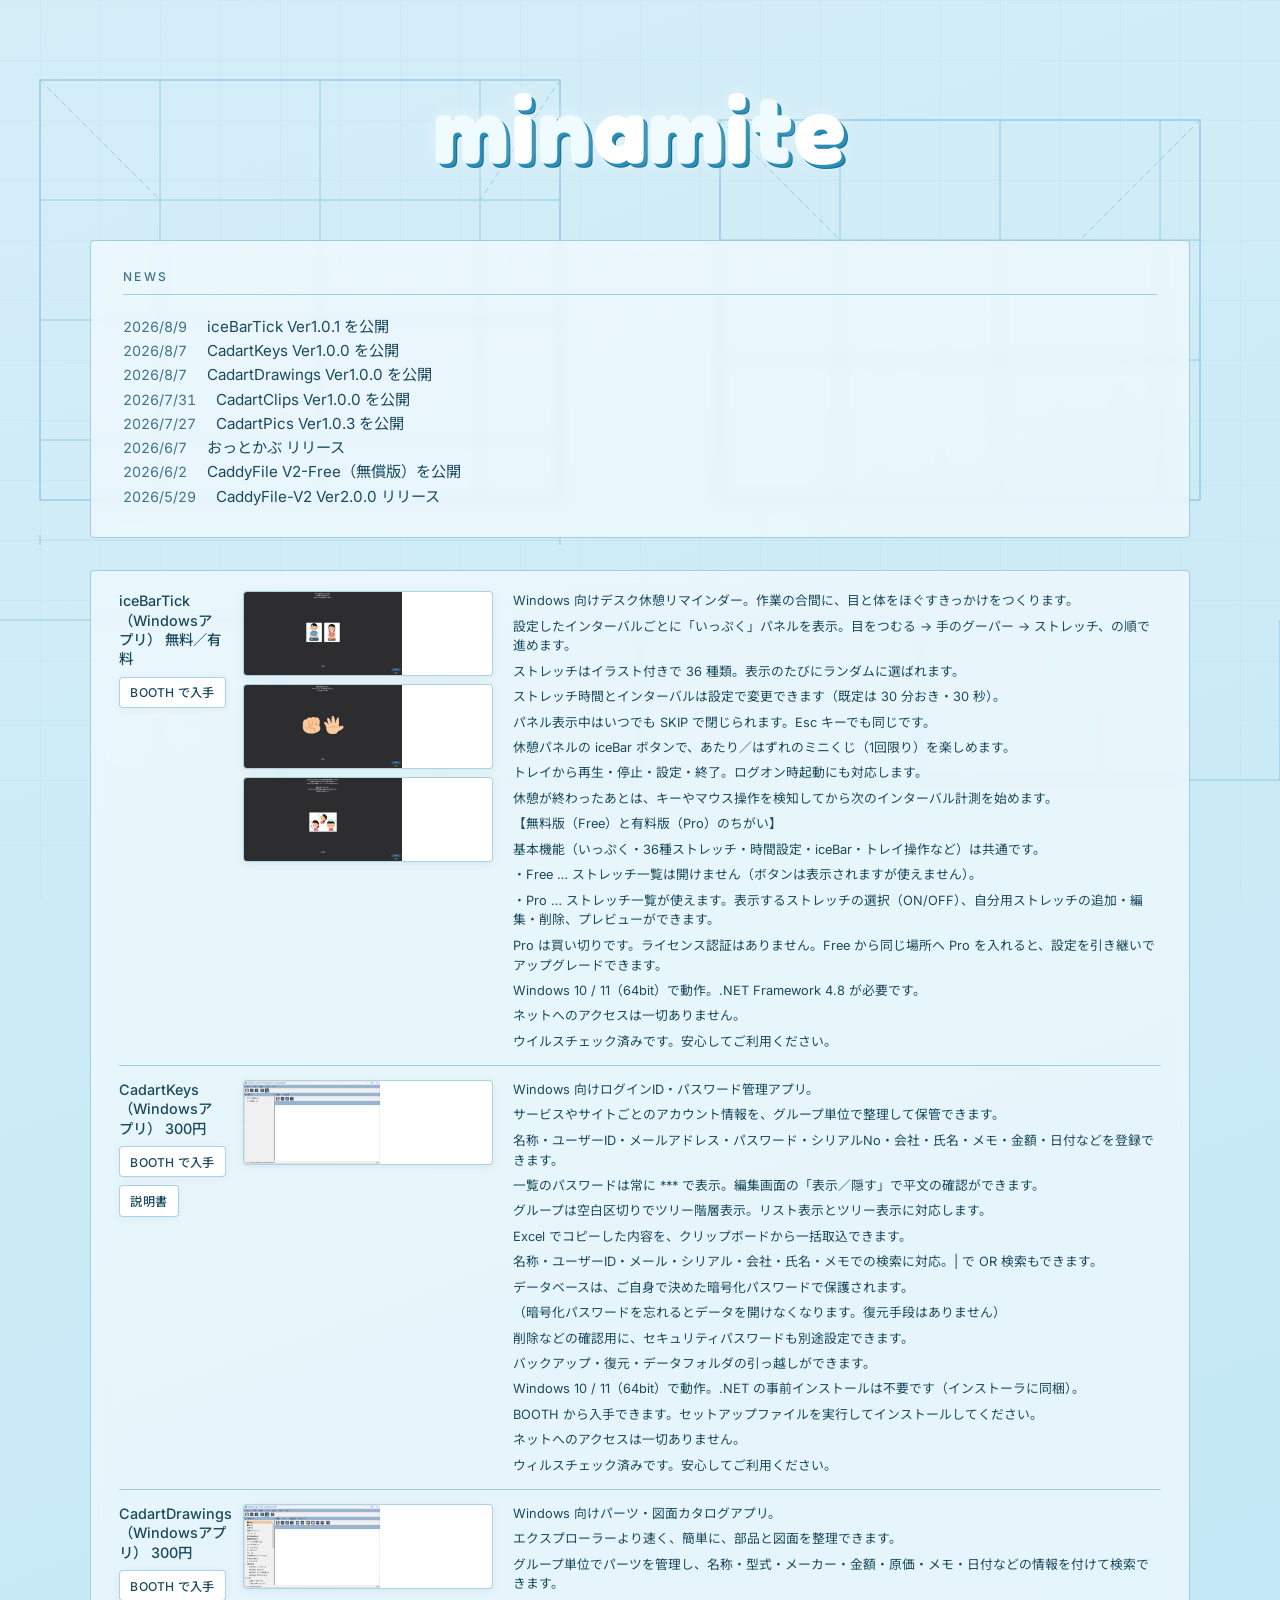
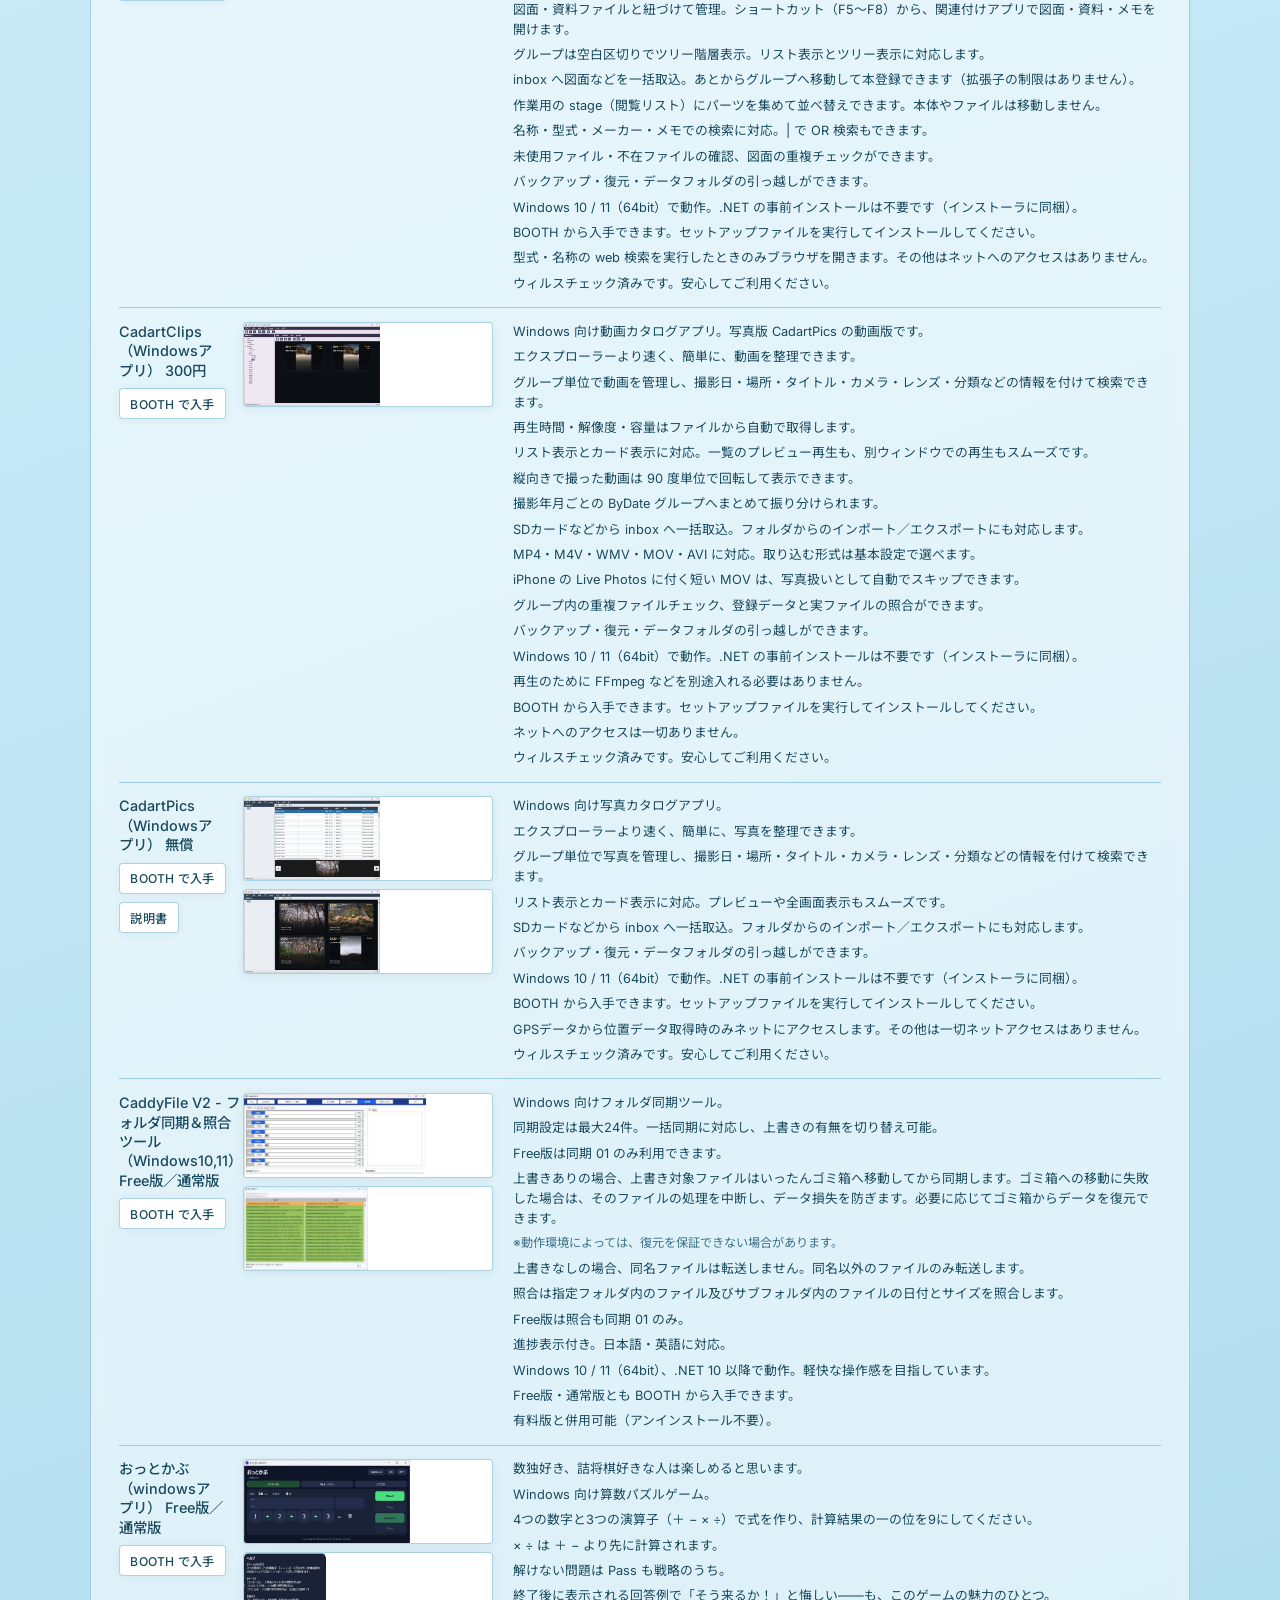
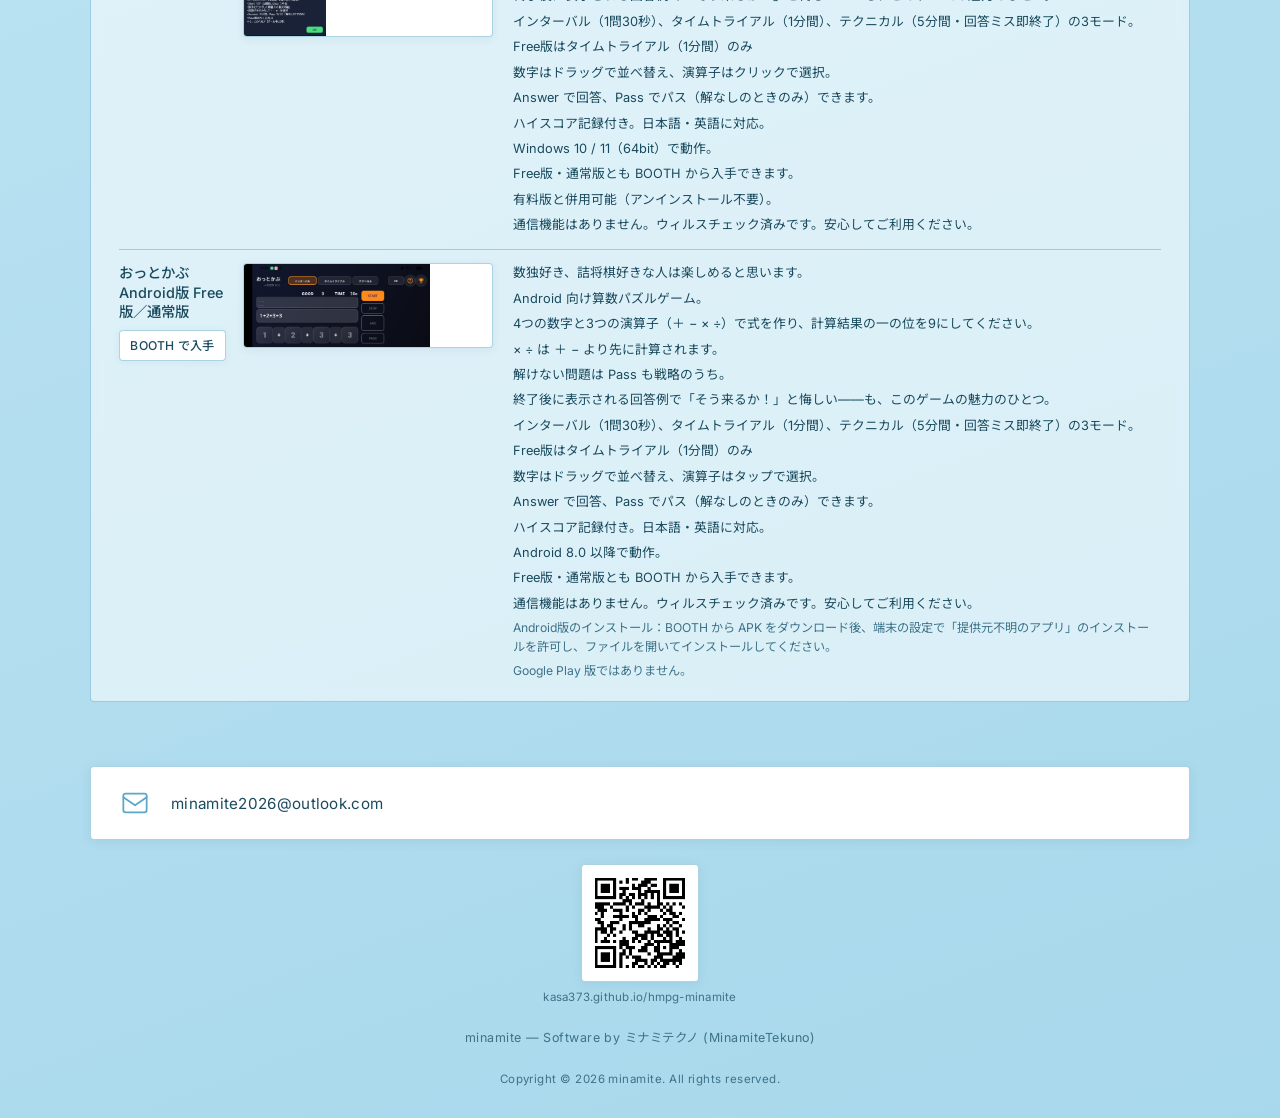
==== commit 43dcaa6d: "new" ====
--- a/index.html
+++ b/index.html
@@ -166,6 +166,7 @@
             <div class="product-aside">
               <h3 class="product-name">CadartKeys（Windowsアプリ） 300円</h3>
               <a class="product-link" href="https://minamite.booth.pm/items/8691039" target="_blank" rel="noopener noreferrer">BOOTH で入手</a>
+              <a class="product-link" href="docs/cadartkeys/説明書.html" target="_blank" rel="noopener noreferrer">説明書</a>
             </div>
             <div class="product-screenshots">
               <figure class="product-screenshot">
@@ -196,7 +197,7 @@
           </article>
           <article class="product-row">
             <div class="product-aside">
-              <h3 class="product-name">CadartDrawings（Windowsアプリ） 無償</h3>
+              <h3 class="product-name">CadartDrawings（Windowsアプリ） 300円</h3>
               <a class="product-link" href="https://minamite.booth.pm/items/8689167" target="_blank" rel="noopener noreferrer">BOOTH で入手</a>
             </div>
             <div class="product-screenshots">
@@ -263,7 +264,7 @@
             <div class="product-aside">
               <h3 class="product-name">CadartPics（Windowsアプリ） 無償</h3>
               <a class="product-link" href="https://minamite.booth.pm/items/8657739" target="_blank" rel="noopener noreferrer">BOOTH で入手</a>
-              <a class="product-link" href="docs/cadartpics/説明書.html" target="_blank" rel="noopener noreferrer">【説明書】</a>
+              <a class="product-link" href="docs/cadartpics/説明書.html" target="_blank" rel="noopener noreferrer">説明書</a>
             </div>
             <div class="product-screenshots">
               <figure class="product-screenshot">
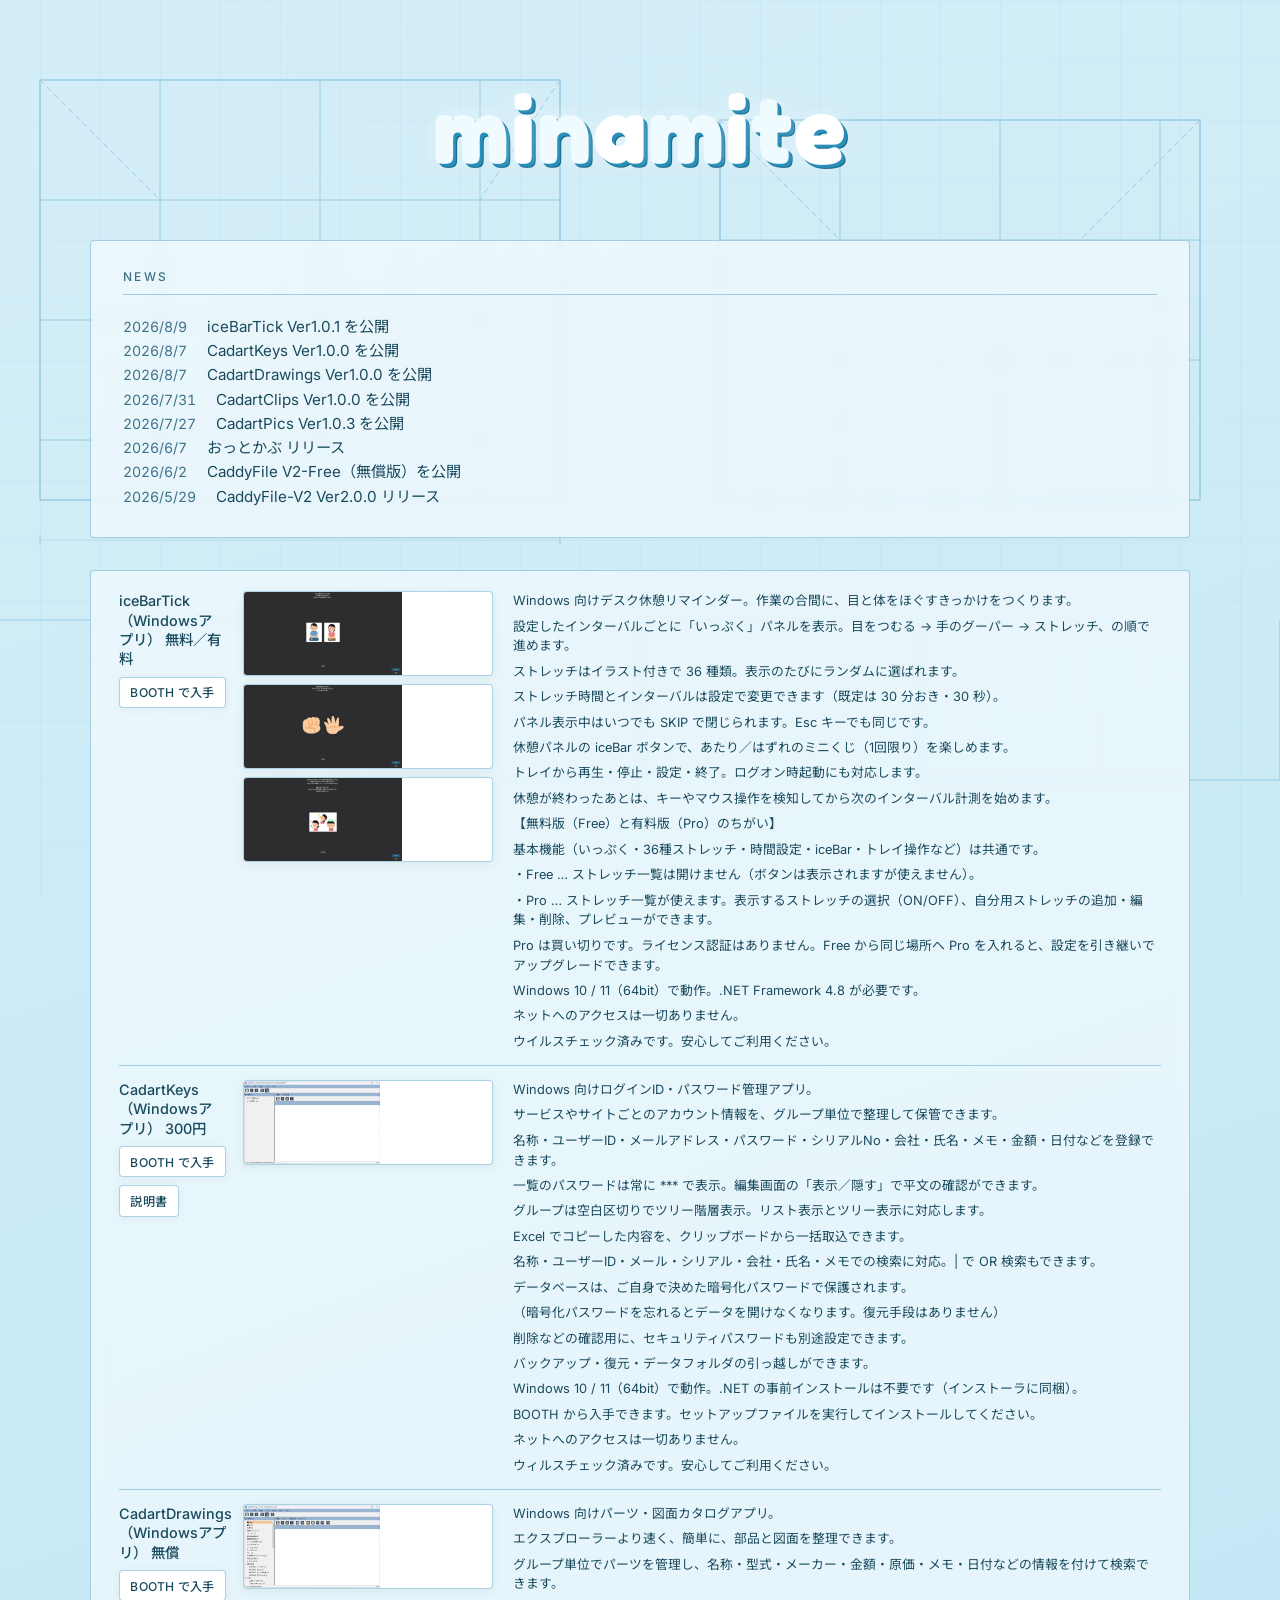
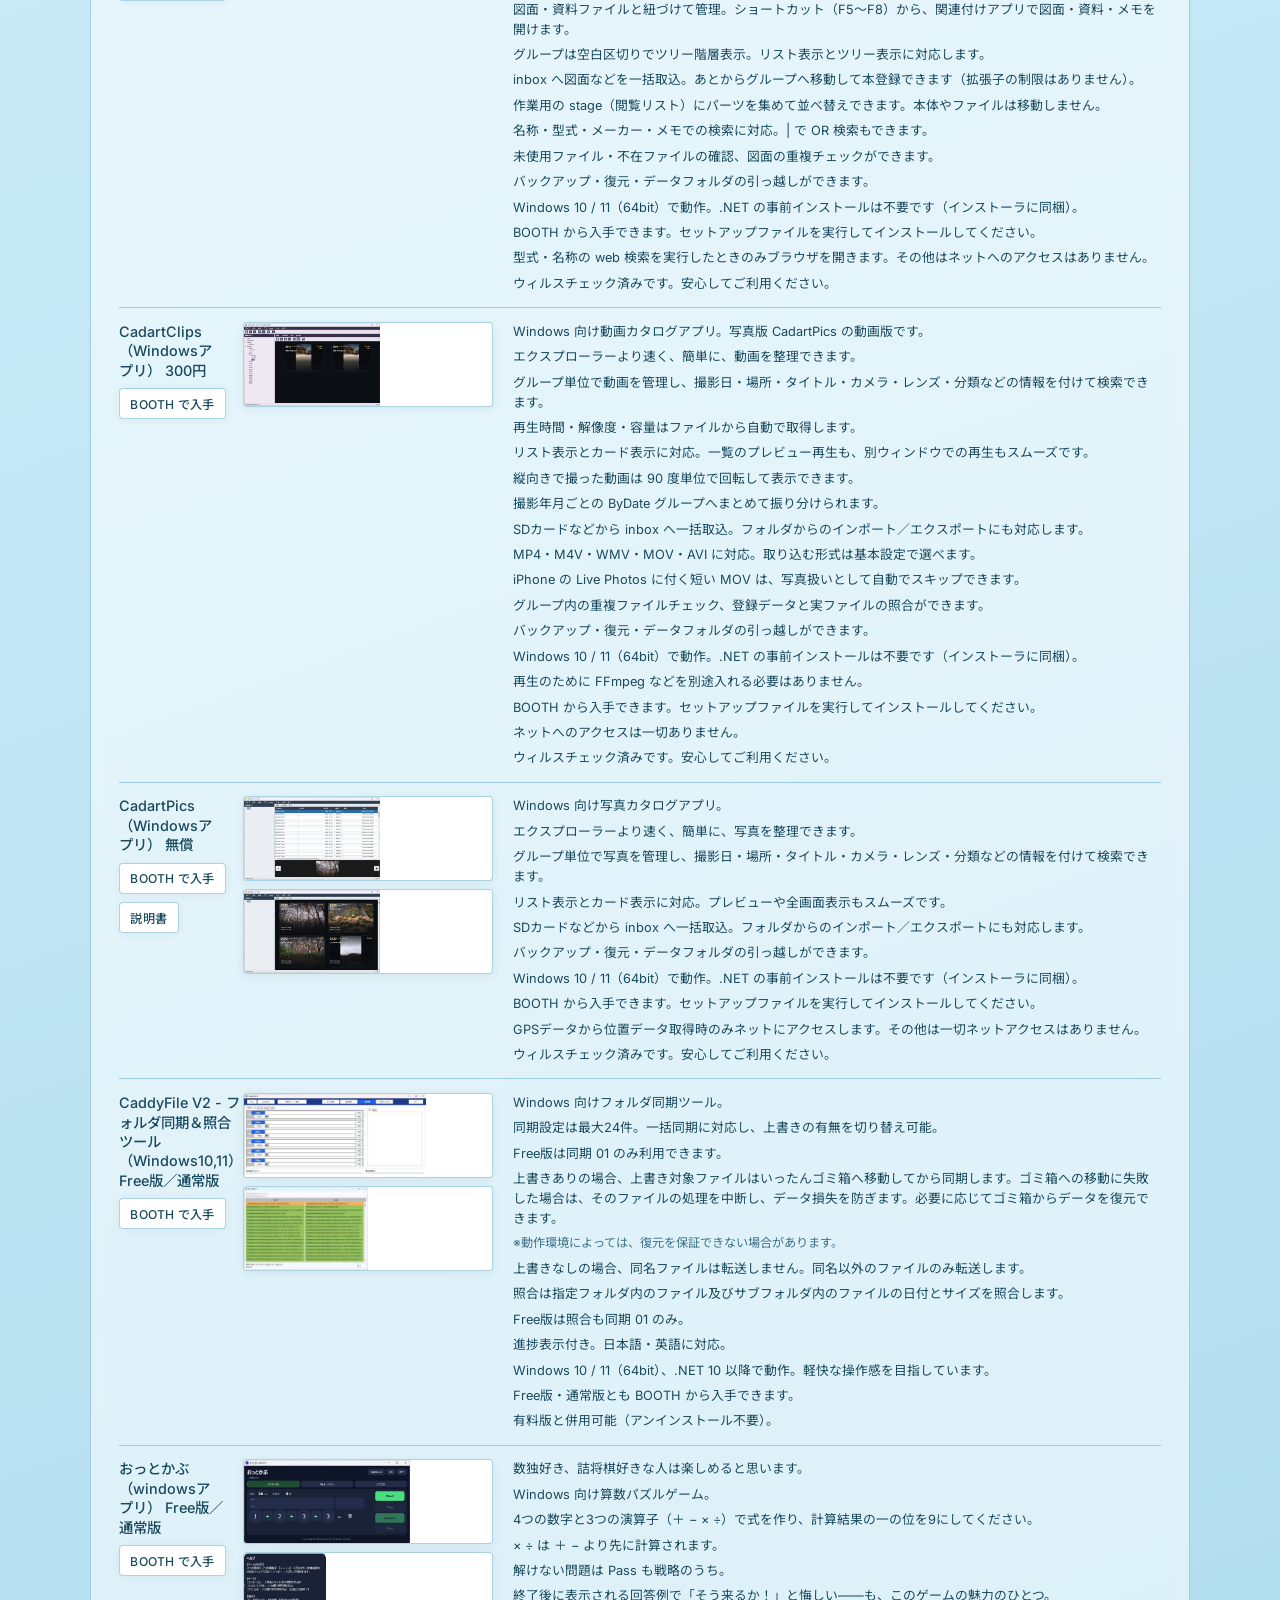
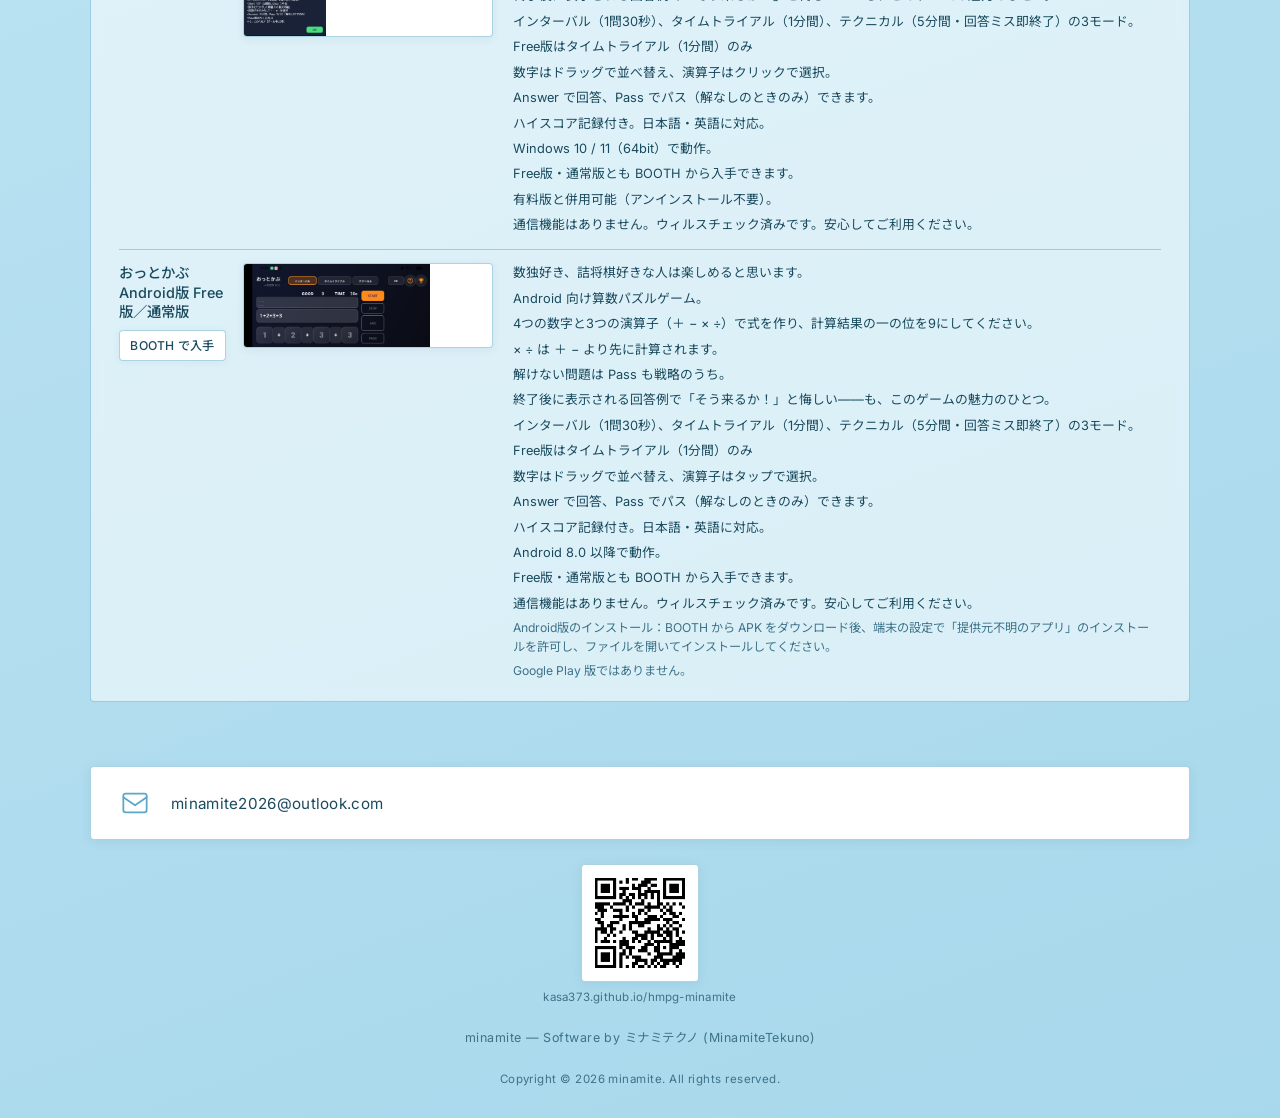
==== commit aaf09659: "new" ====
--- a/index.html
+++ b/index.html
@@ -197,7 +197,7 @@
           </article>
           <article class="product-row">
             <div class="product-aside">
-              <h3 class="product-name">CadartDrawings（Windowsアプリ） 300円</h3>
+              <h3 class="product-name">CadartDrawings（Windowsアプリ） 無償</h3>
               <a class="product-link" href="https://minamite.booth.pm/items/8689167" target="_blank" rel="noopener noreferrer">BOOTH で入手</a>
             </div>
             <div class="product-screenshots">
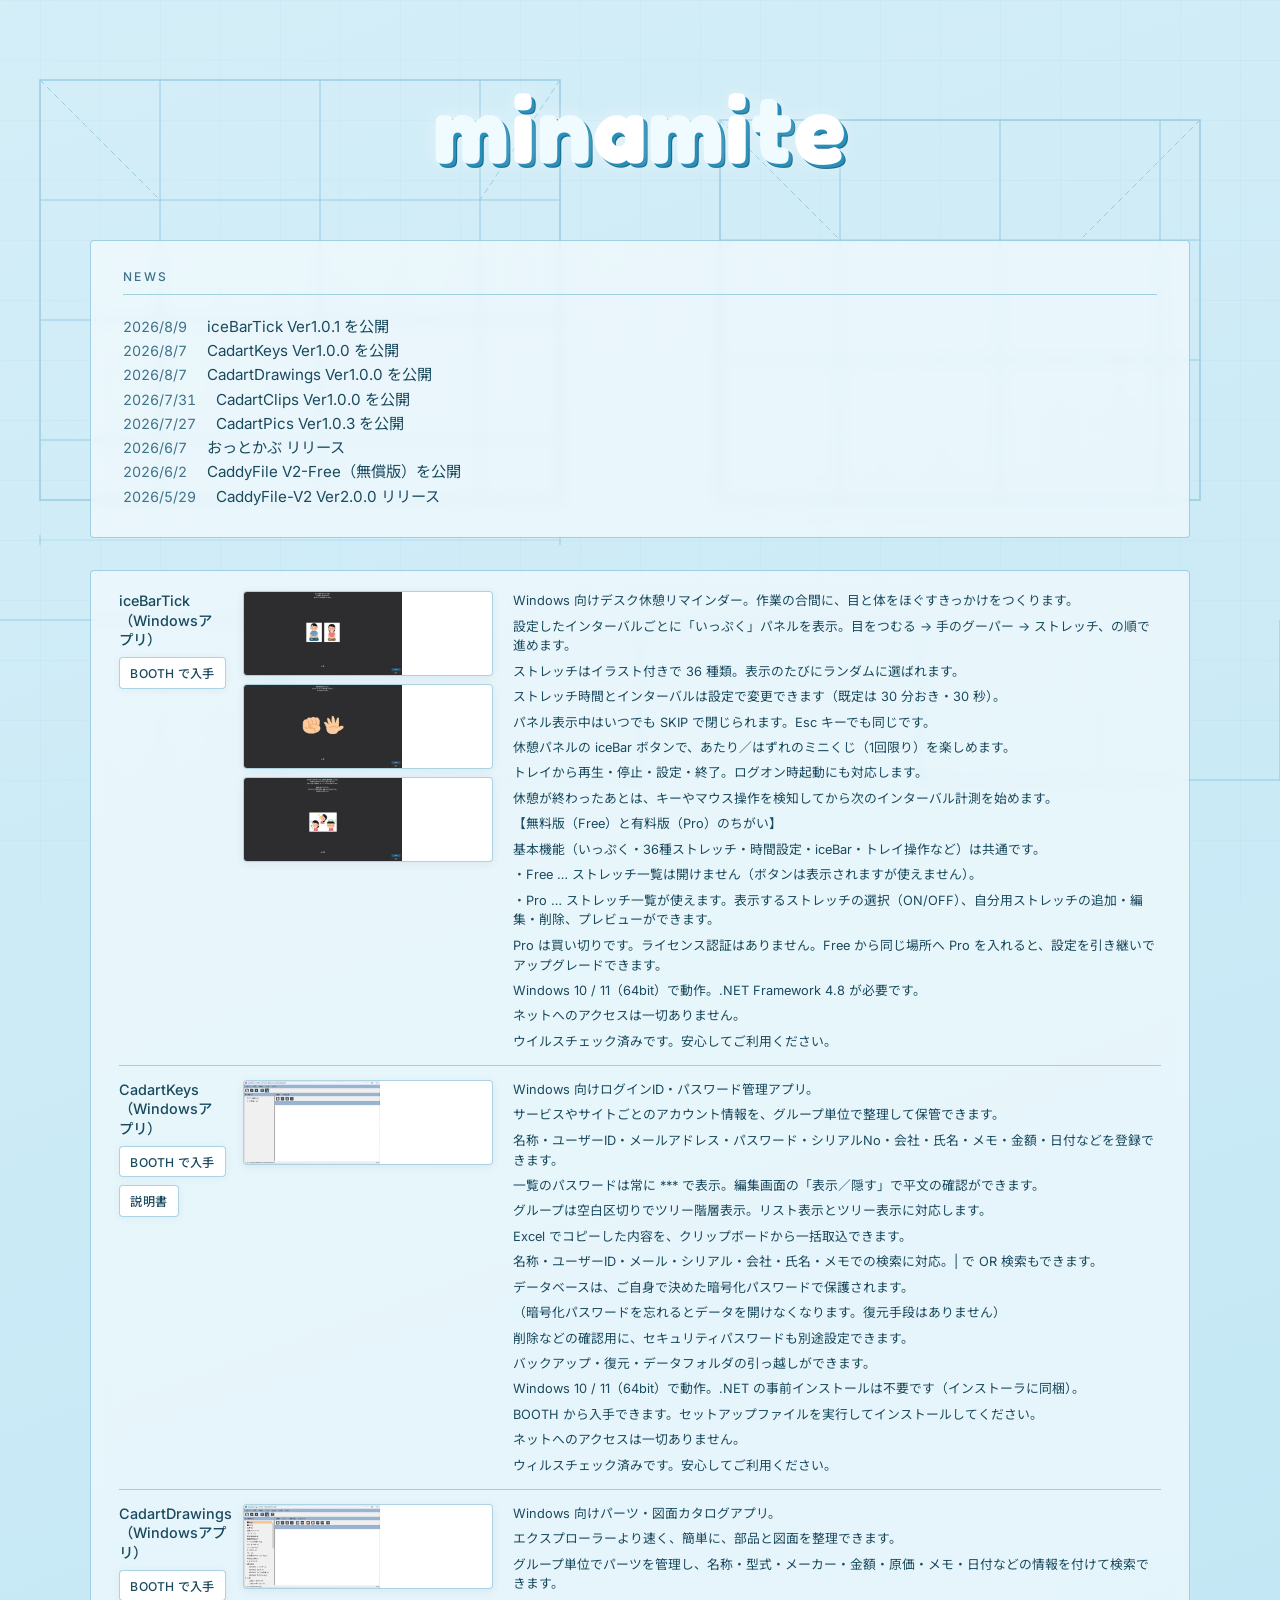
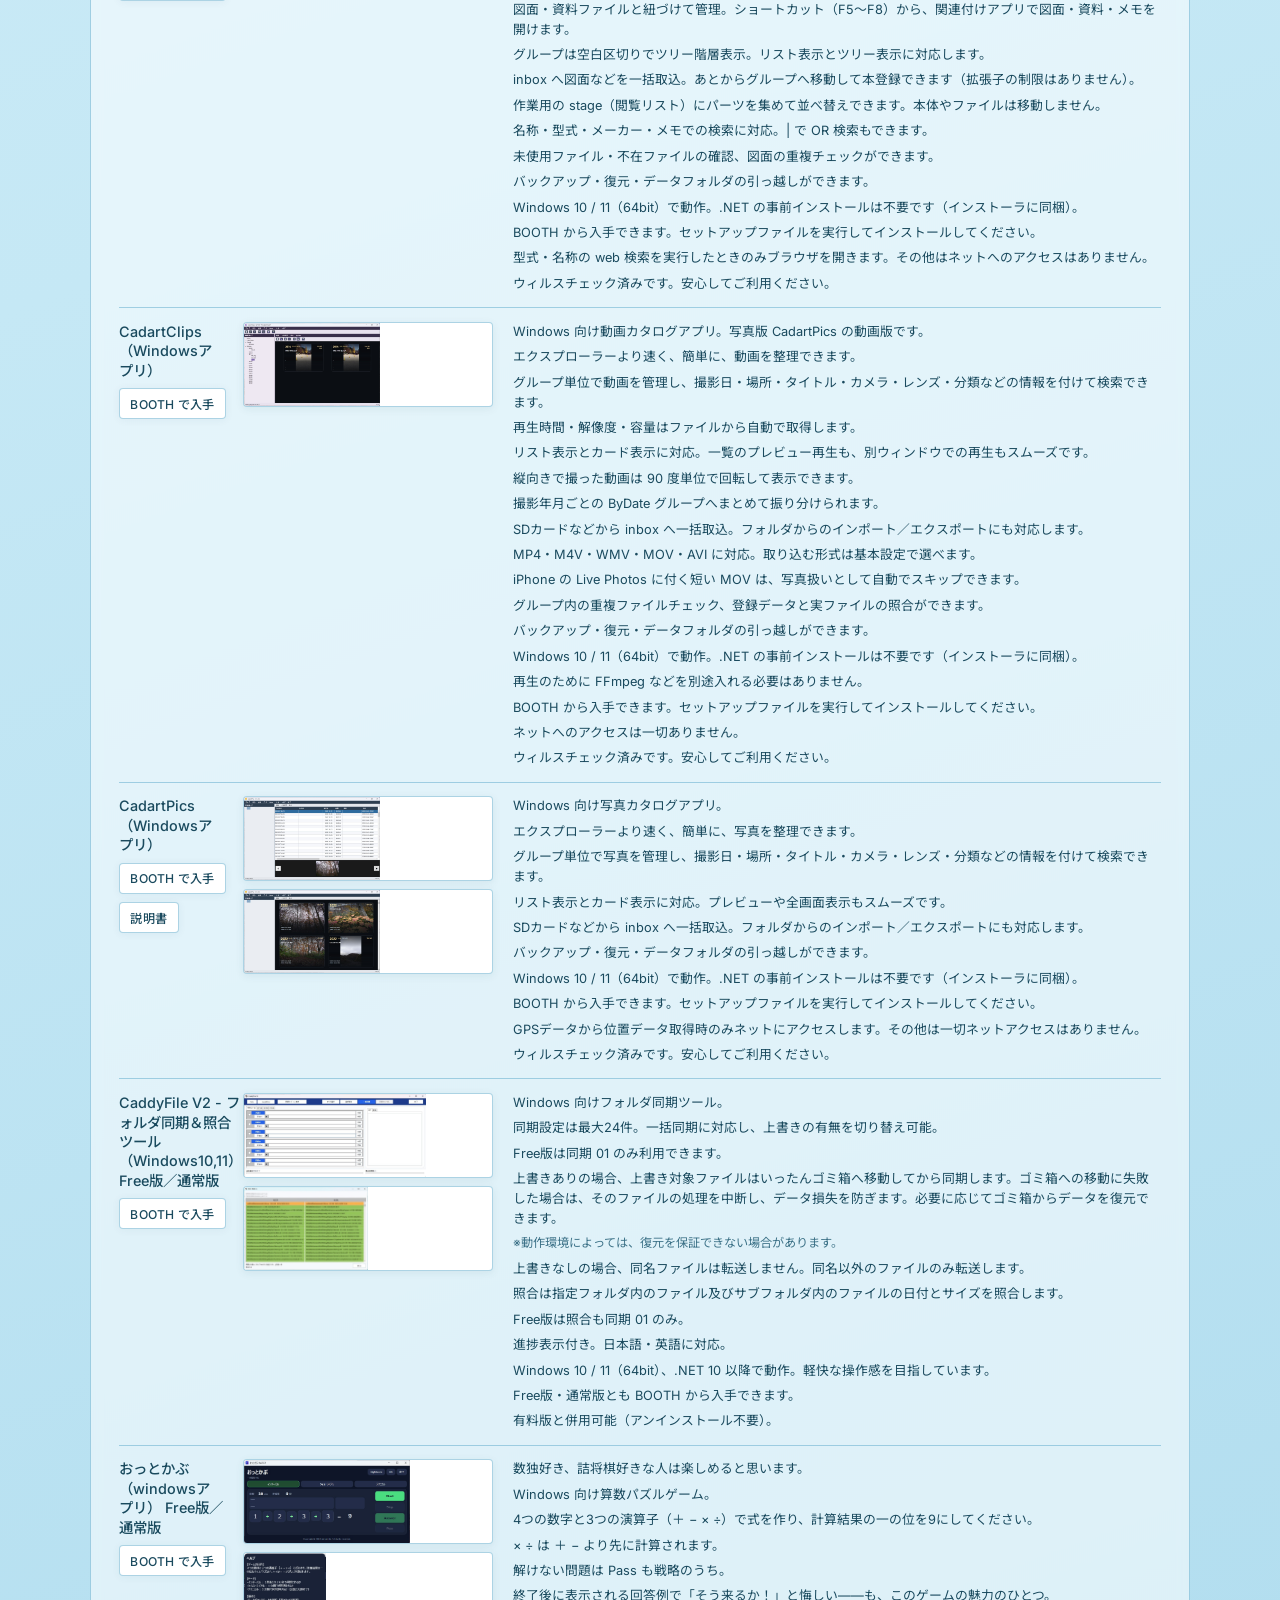
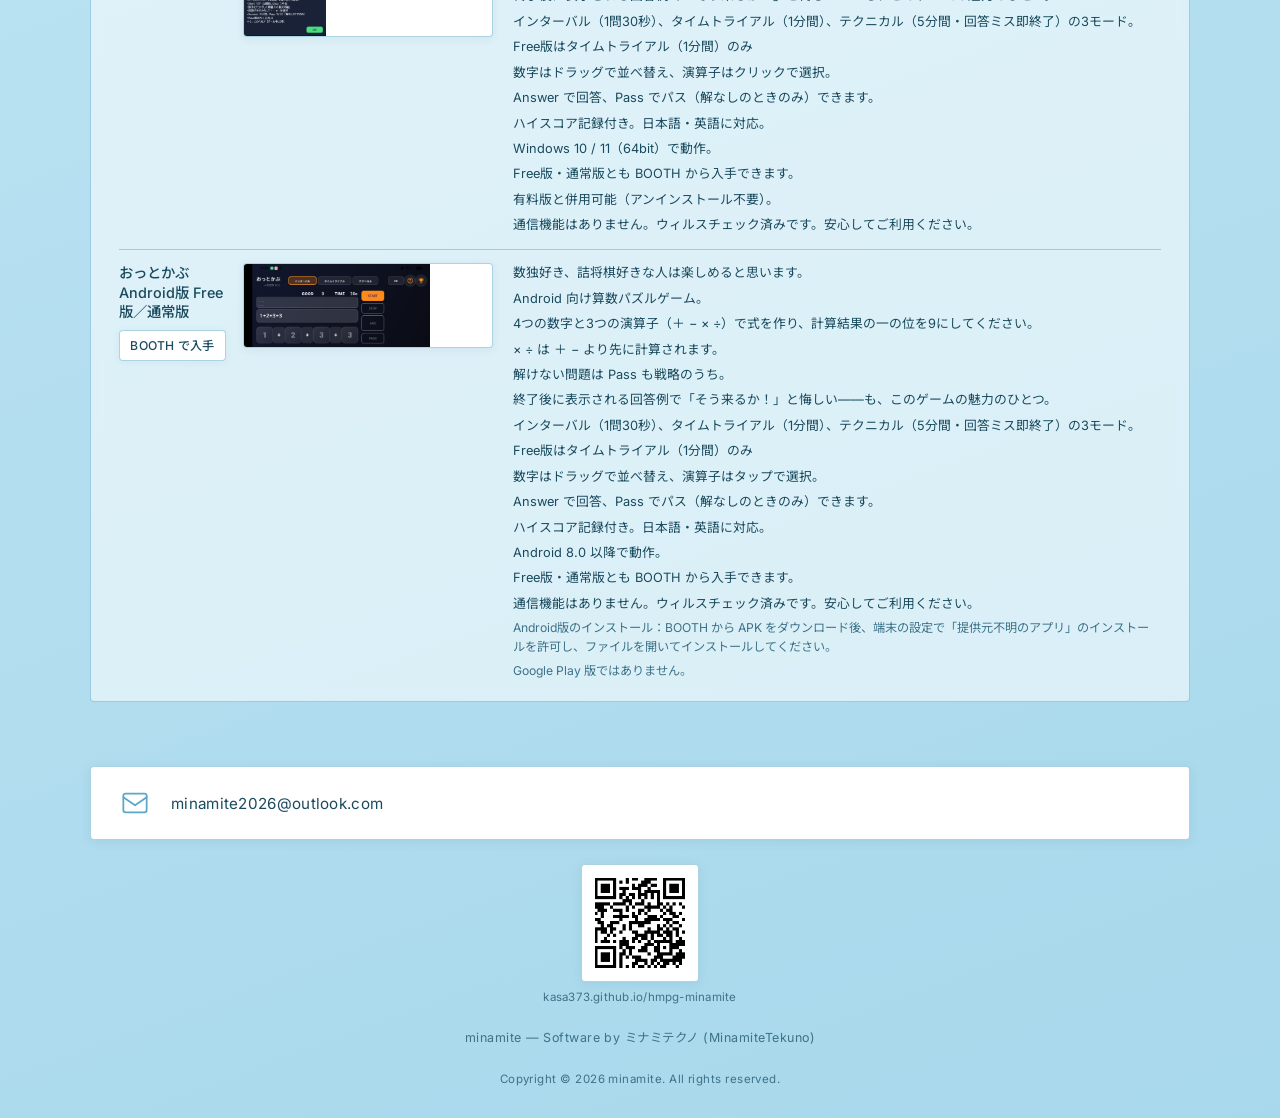
==== commit 10871a2d: "金額表示無効" ====
--- a/index.html
+++ b/index.html
@@ -121,7 +121,7 @@
         <div class="product-list">
           <article class="product-row">
             <div class="product-aside">
-              <h3 class="product-name">iceBarTick（Windowsアプリ） 無料／有料</h3>
+              <h3 class="product-name">iceBarTick（Windowsアプリ）</h3>
               <a class="product-link" href="https://minamite.booth.pm/items/8689180" target="_blank" rel="noopener noreferrer">BOOTH で入手</a>
             </div>
             <div class="product-screenshots">
@@ -164,7 +164,7 @@
           </article>
           <article class="product-row">
             <div class="product-aside">
-              <h3 class="product-name">CadartKeys（Windowsアプリ） 300円</h3>
+              <h3 class="product-name">CadartKeys（Windowsアプリ）</h3>
               <a class="product-link" href="https://minamite.booth.pm/items/8691039" target="_blank" rel="noopener noreferrer">BOOTH で入手</a>
               <a class="product-link" href="docs/cadartkeys/説明書.html" target="_blank" rel="noopener noreferrer">説明書</a>
             </div>
@@ -197,7 +197,7 @@
           </article>
           <article class="product-row">
             <div class="product-aside">
-              <h3 class="product-name">CadartDrawings（Windowsアプリ） 無償</h3>
+              <h3 class="product-name">CadartDrawings（Windowsアプリ）</h3>
               <a class="product-link" href="https://minamite.booth.pm/items/8689167" target="_blank" rel="noopener noreferrer">BOOTH で入手</a>
             </div>
             <div class="product-screenshots">
@@ -228,7 +228,7 @@
           </article>
           <article class="product-row">
             <div class="product-aside">
-              <h3 class="product-name">CadartClips（Windowsアプリ） 300円</h3>
+              <h3 class="product-name">CadartClips（Windowsアプリ）</h3>
               <a class="product-link" href="https://minamite.booth.pm/items/8670173" target="_blank" rel="noopener noreferrer">BOOTH で入手</a>
             </div>
             <div class="product-screenshots">
@@ -262,7 +262,7 @@
           </article>
           <article class="product-row">
             <div class="product-aside">
-              <h3 class="product-name">CadartPics（Windowsアプリ） 無償</h3>
+              <h3 class="product-name">CadartPics（Windowsアプリ）</h3>
               <a class="product-link" href="https://minamite.booth.pm/items/8657739" target="_blank" rel="noopener noreferrer">BOOTH で入手</a>
               <a class="product-link" href="docs/cadartpics/説明書.html" target="_blank" rel="noopener noreferrer">説明書</a>
             </div>
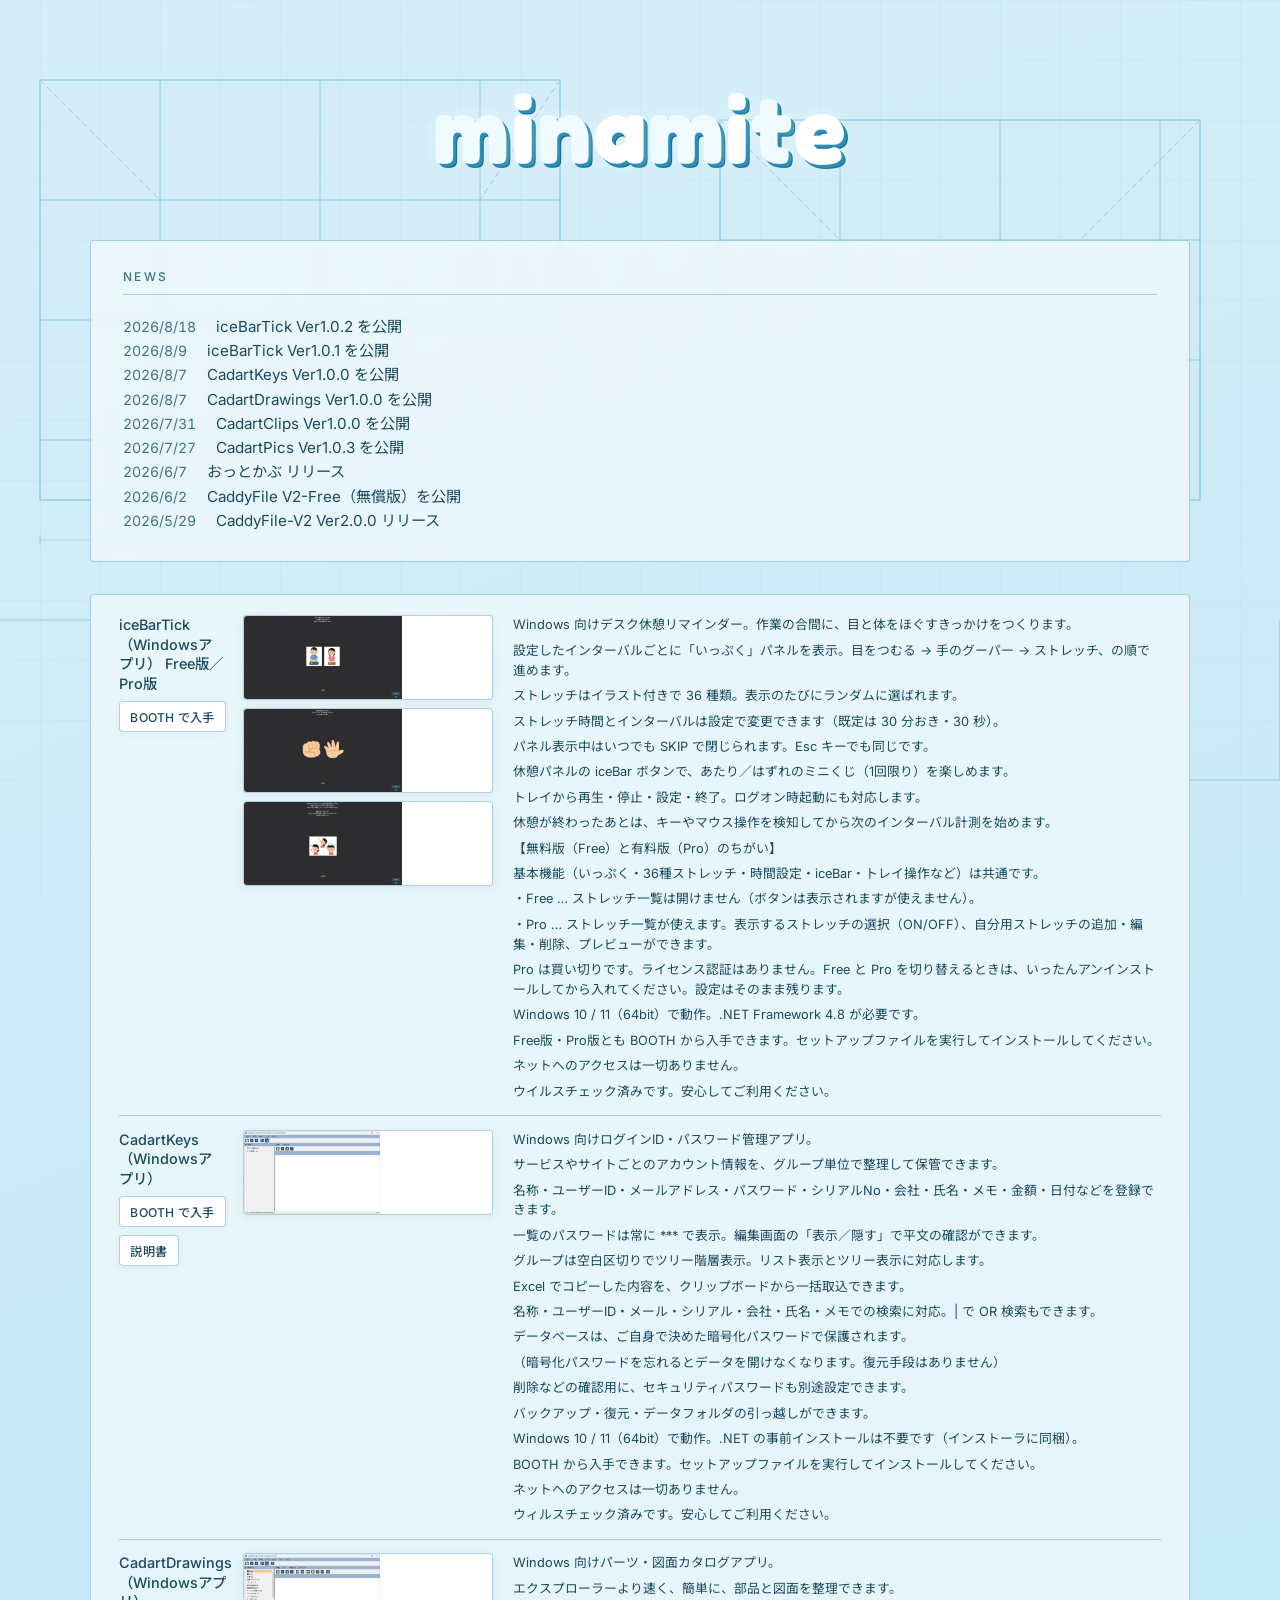
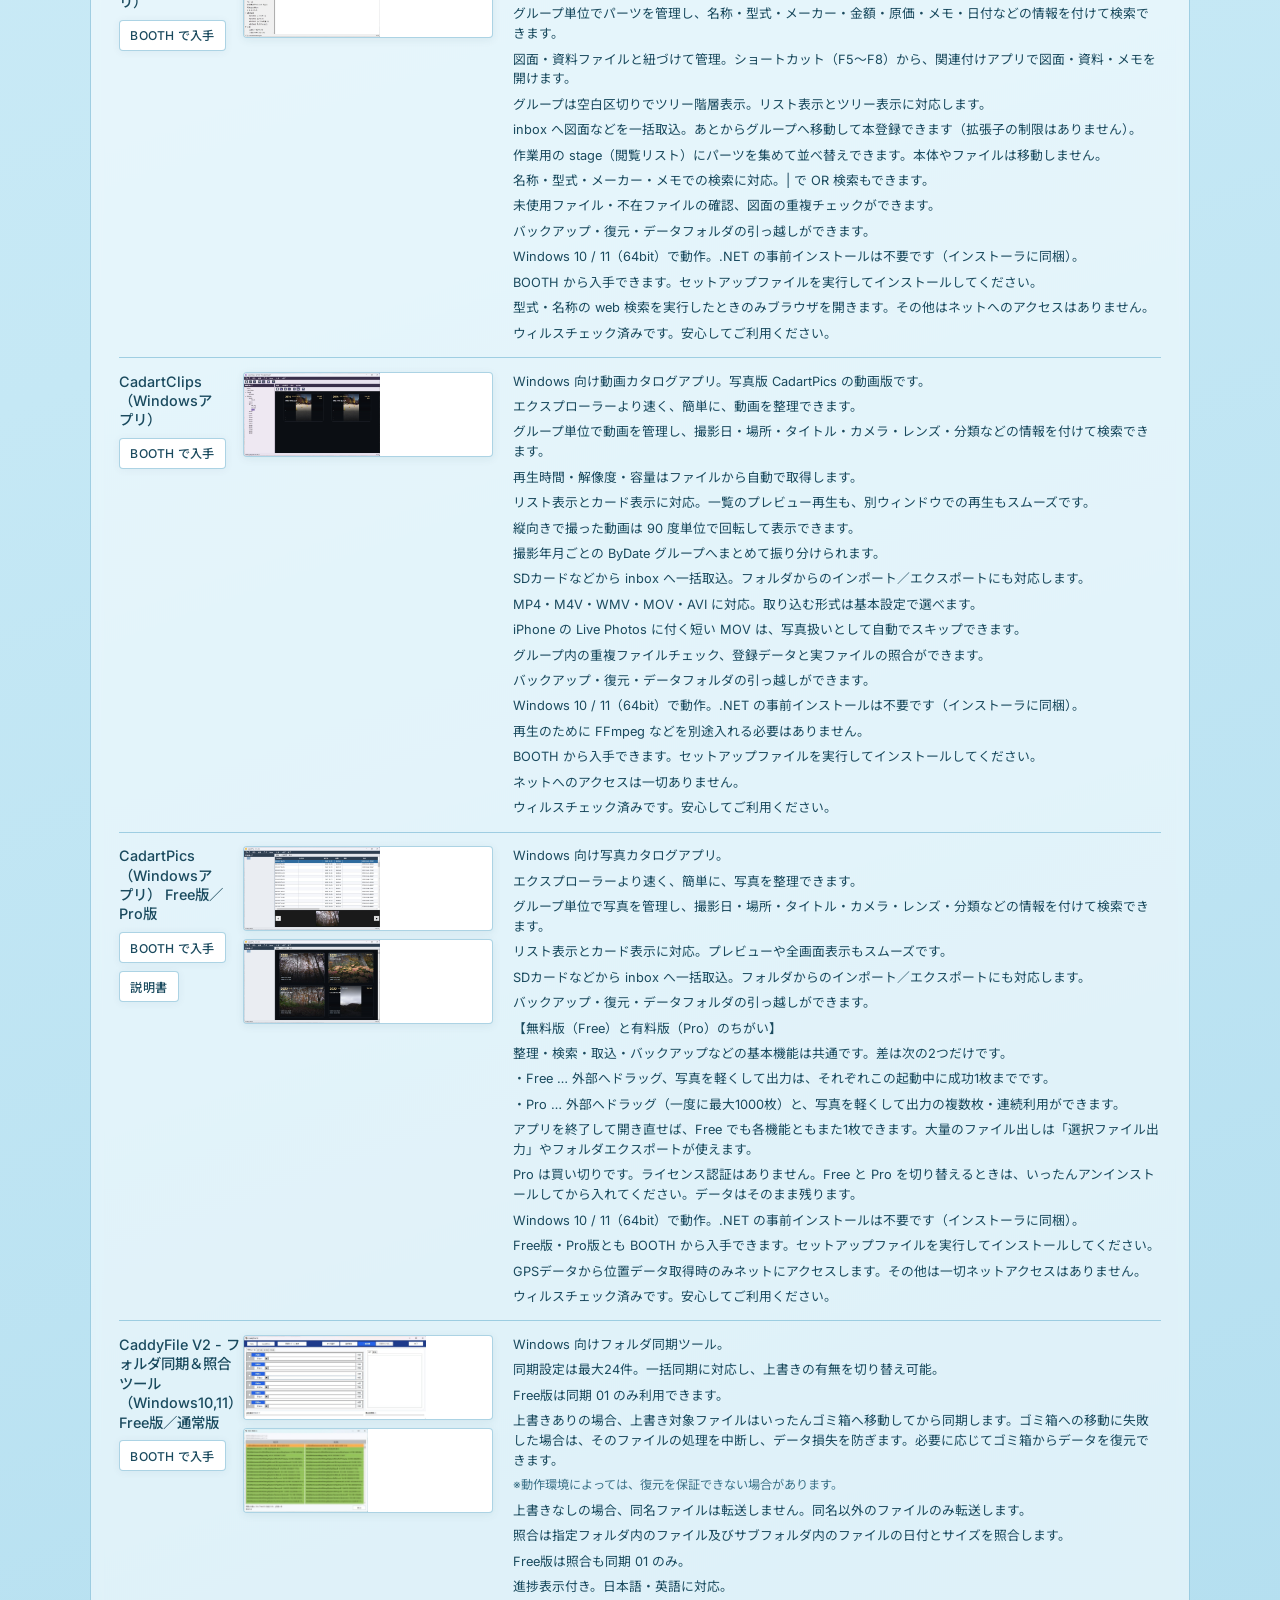
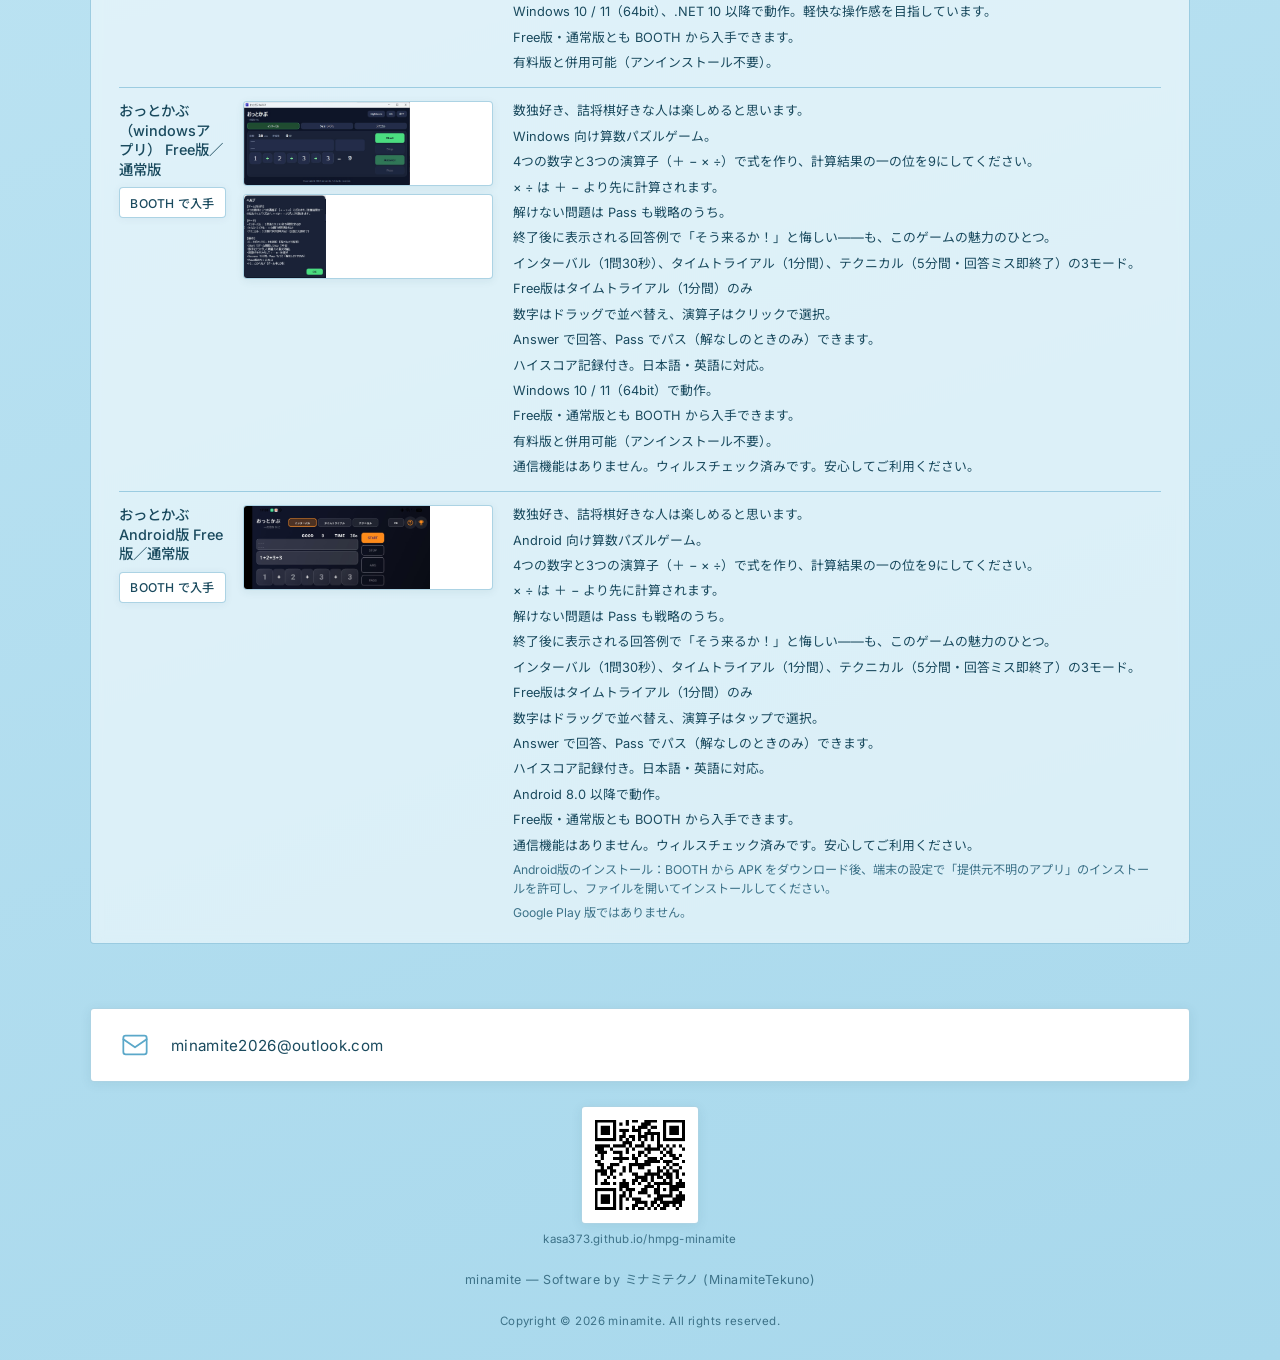
==== commit a966733d: "new" ====
--- a/index.html
+++ b/index.html
@@ -83,6 +83,10 @@
         <h2>News</h2>
         <ul class="news-list">
           <li>
+            <time datetime="2026-08-18">2026/8/18</time>
+            <span>iceBarTick Ver1.0.2 を公開</span>
+          </li>
+          <li>
             <time datetime="2026-08-09">2026/8/9</time>
             <span>iceBarTick Ver1.0.1 を公開</span>
           </li>
@@ -121,7 +125,7 @@
         <div class="product-list">
           <article class="product-row">
             <div class="product-aside">
-              <h3 class="product-name">iceBarTick（Windowsアプリ）</h3>
+              <h3 class="product-name">iceBarTick（Windowsアプリ） Free版／Pro版</h3>
               <a class="product-link" href="https://minamite.booth.pm/items/8689180" target="_blank" rel="noopener noreferrer">BOOTH で入手</a>
             </div>
             <div class="product-screenshots">
@@ -155,8 +159,9 @@
                 <p>基本機能（いっぷく・36種ストレッチ・時間設定・iceBar・トレイ操作など）は共通です。</p>
                 <p>・Free … ストレッチ一覧は開けません（ボタンは表示されますが使えません）。</p>
                 <p>・Pro … ストレッチ一覧が使えます。表示するストレッチの選択（ON/OFF）、自分用ストレッチの追加・編集・削除、プレビューができます。</p>
-                <p>Pro は買い切りです。ライセンス認証はありません。Free から同じ場所へ Pro を入れると、設定を引き継いでアップグレードできます。</p>
+                <p>Pro は買い切りです。ライセンス認証はありません。Free と Pro を切り替えるときは、いったんアンインストールしてから入れてください。設定はそのまま残ります。</p>
                 <p>Windows 10 / 11（64bit）で動作。.NET Framework 4.8 が必要です。</p>
+                <p>Free版・Pro版とも BOOTH から入手できます。セットアップファイルを実行してインストールしてください。</p>
                 <p>ネットへのアクセスは一切ありません。</p>
                 <p>ウイルスチェック済みです。安心してご利用ください。</p>
               </div>
@@ -262,7 +267,7 @@
           </article>
           <article class="product-row">
             <div class="product-aside">
-              <h3 class="product-name">CadartPics（Windowsアプリ）</h3>
+              <h3 class="product-name">CadartPics（Windowsアプリ） Free版／Pro版</h3>
               <a class="product-link" href="https://minamite.booth.pm/items/8657739" target="_blank" rel="noopener noreferrer">BOOTH で入手</a>
               <a class="product-link" href="docs/cadartpics/説明書.html" target="_blank" rel="noopener noreferrer">説明書</a>
             </div>
@@ -286,8 +291,14 @@
                 <p>リスト表示とカード表示に対応。プレビューや全画面表示もスムーズです。</p>
                 <p>SDカードなどから inbox へ一括取込。フォルダからのインポート／エクスポートにも対応します。</p>
                 <p>バックアップ・復元・データフォルダの引っ越しができます。</p>
+                <p>【無料版（Free）と有料版（Pro）のちがい】</p>
+                <p>整理・検索・取込・バックアップなどの基本機能は共通です。差は次の2つだけです。</p>
+                <p>・Free … 外部へドラッグ、写真を軽くして出力は、それぞれこの起動中に成功1枚までです。</p>
+                <p>・Pro … 外部へドラッグ（一度に最大1000枚）と、写真を軽くして出力の複数枚・連続利用ができます。</p>
+                <p>アプリを終了して開き直せば、Free でも各機能ともまた1枚できます。大量のファイル出しは「選択ファイル出力」やフォルダエクスポートが使えます。</p>
+                <p>Pro は買い切りです。ライセンス認証はありません。Free と Pro を切り替えるときは、いったんアンインストールしてから入れてください。データはそのまま残ります。</p>
                 <p>Windows 10 / 11（64bit）で動作。.NET の事前インストールは不要です（インストーラに同梱）。</p>
-                <p>BOOTH から入手できます。セットアップファイルを実行してインストールしてください。</p>
+                <p>Free版・Pro版とも BOOTH から入手できます。セットアップファイルを実行してインストールしてください。</p>
                 <p>GPSデータから位置データ取得時のみネットにアクセスします。その他は一切ネットアクセスはありません。</p>
                 <p>ウィルスチェック済みです。安心してご利用ください。</p>
               </div>
--- a/css/style.css
+++ b/css/style.css
@@ -474,6 +474,187 @@
   text-align: center;
 }
 
+.visually-hidden {
+  position: absolute;
+  width: 1px;
+  height: 1px;
+  padding: 0;
+  margin: -1px;
+  overflow: hidden;
+  clip: rect(0, 0, 0, 0);
+  white-space: nowrap;
+  border: 0;
+}
+
+.site-title--compact {
+  padding-top: 1rem;
+  margin-bottom: 2rem;
+}
+
+.site-title--compact .title-pop {
+  font-size: clamp(2.2rem, 8vw, 3.6rem);
+}
+
+.try-lead {
+  width: 100%;
+  max-width: var(--section-width);
+  text-align: center;
+}
+
+.try-lead h2 {
+  font-size: 1.05rem;
+  font-weight: 500;
+  color: var(--text);
+}
+
+.try-lead p {
+  margin-top: 0.4rem;
+  font-size: 0.85rem;
+  color: var(--text-muted);
+}
+
+.gate-panel,
+.dl-panel {
+  width: 100%;
+  max-width: var(--section-width);
+  background: var(--surface);
+  border: 1px solid var(--surface-border);
+  border-radius: 4px;
+  padding: 1.75rem 2rem;
+  backdrop-filter: blur(6px);
+}
+
+.gate-panel p {
+  font-size: 0.95rem;
+  color: var(--text);
+}
+
+.gate-form {
+  display: flex;
+  flex-wrap: wrap;
+  gap: 0.75rem;
+  align-items: center;
+  margin-top: 1rem;
+}
+
+.gate-input {
+  flex: 1 1 12rem;
+  min-width: 0;
+  padding: 0.55rem 0.75rem;
+  border: 1px solid var(--surface-border);
+  border-radius: 4px;
+  background: #ffffff;
+  color: var(--text);
+  font-size: 1rem;
+  font-family: inherit;
+}
+
+.gate-input:focus {
+  outline: 2px solid var(--line);
+  outline-offset: 1px;
+}
+
+.gate-submit {
+  cursor: pointer;
+  font-family: inherit;
+}
+
+.gate-error {
+  margin-top: 0.75rem;
+  font-size: 0.85rem;
+  color: #b42318;
+}
+
+.dl-group + .dl-group {
+  margin-top: 1.5rem;
+  padding-top: 1.25rem;
+  border-top: 1px solid var(--surface-border);
+}
+
+.dl-group h3 {
+  font-size: 0.88rem;
+  font-weight: 500;
+  letter-spacing: 0.06em;
+  color: var(--text-muted);
+  margin-bottom: 0.35rem;
+}
+
+.dl-item {
+  display: flex;
+  flex-wrap: wrap;
+  align-items: center;
+  gap: 0.55rem 1rem;
+  padding: 0.7rem 0;
+  border-bottom: 1px solid var(--surface-border);
+}
+
+.dl-item:last-child {
+  border-bottom: none;
+  padding-bottom: 0;
+}
+
+.dl-name {
+  flex: 1 1 12rem;
+  font-size: 0.92rem;
+  font-weight: 500;
+}
+
+.dl-ver {
+  font-size: 0.82rem;
+  color: var(--text-muted);
+  font-variant-numeric: tabular-nums;
+}
+
+.dl-pending {
+  font-size: 0.82rem;
+  color: var(--text-muted);
+}
+
+.try-note {
+  margin-top: 1.25rem;
+  font-size: 0.78rem;
+  color: var(--text-muted);
+  line-height: 1.6;
+}
+
+.file-status {
+  font-size: 0.9rem;
+  color: var(--text-muted);
+}
+
+.file-list {
+  display: flex;
+  flex-direction: column;
+}
+
+.file-row {
+  display: flex;
+  flex-wrap: wrap;
+  align-items: center;
+  gap: 0.55rem 1rem;
+  padding: 0.75rem 0;
+  border-bottom: 1px solid var(--surface-border);
+}
+
+.file-row:last-child {
+  border-bottom: none;
+  padding-bottom: 0;
+}
+
+.file-name {
+  flex: 1 1 12rem;
+  font-size: 0.92rem;
+  font-weight: 500;
+  word-break: break-all;
+}
+
+.file-size {
+  font-size: 0.82rem;
+  color: var(--text-muted);
+  font-variant-numeric: tabular-nums;
+  white-space: nowrap;
+}
+
 @media (max-width: 480px) {
   .site-title {
     padding-top: 1rem;
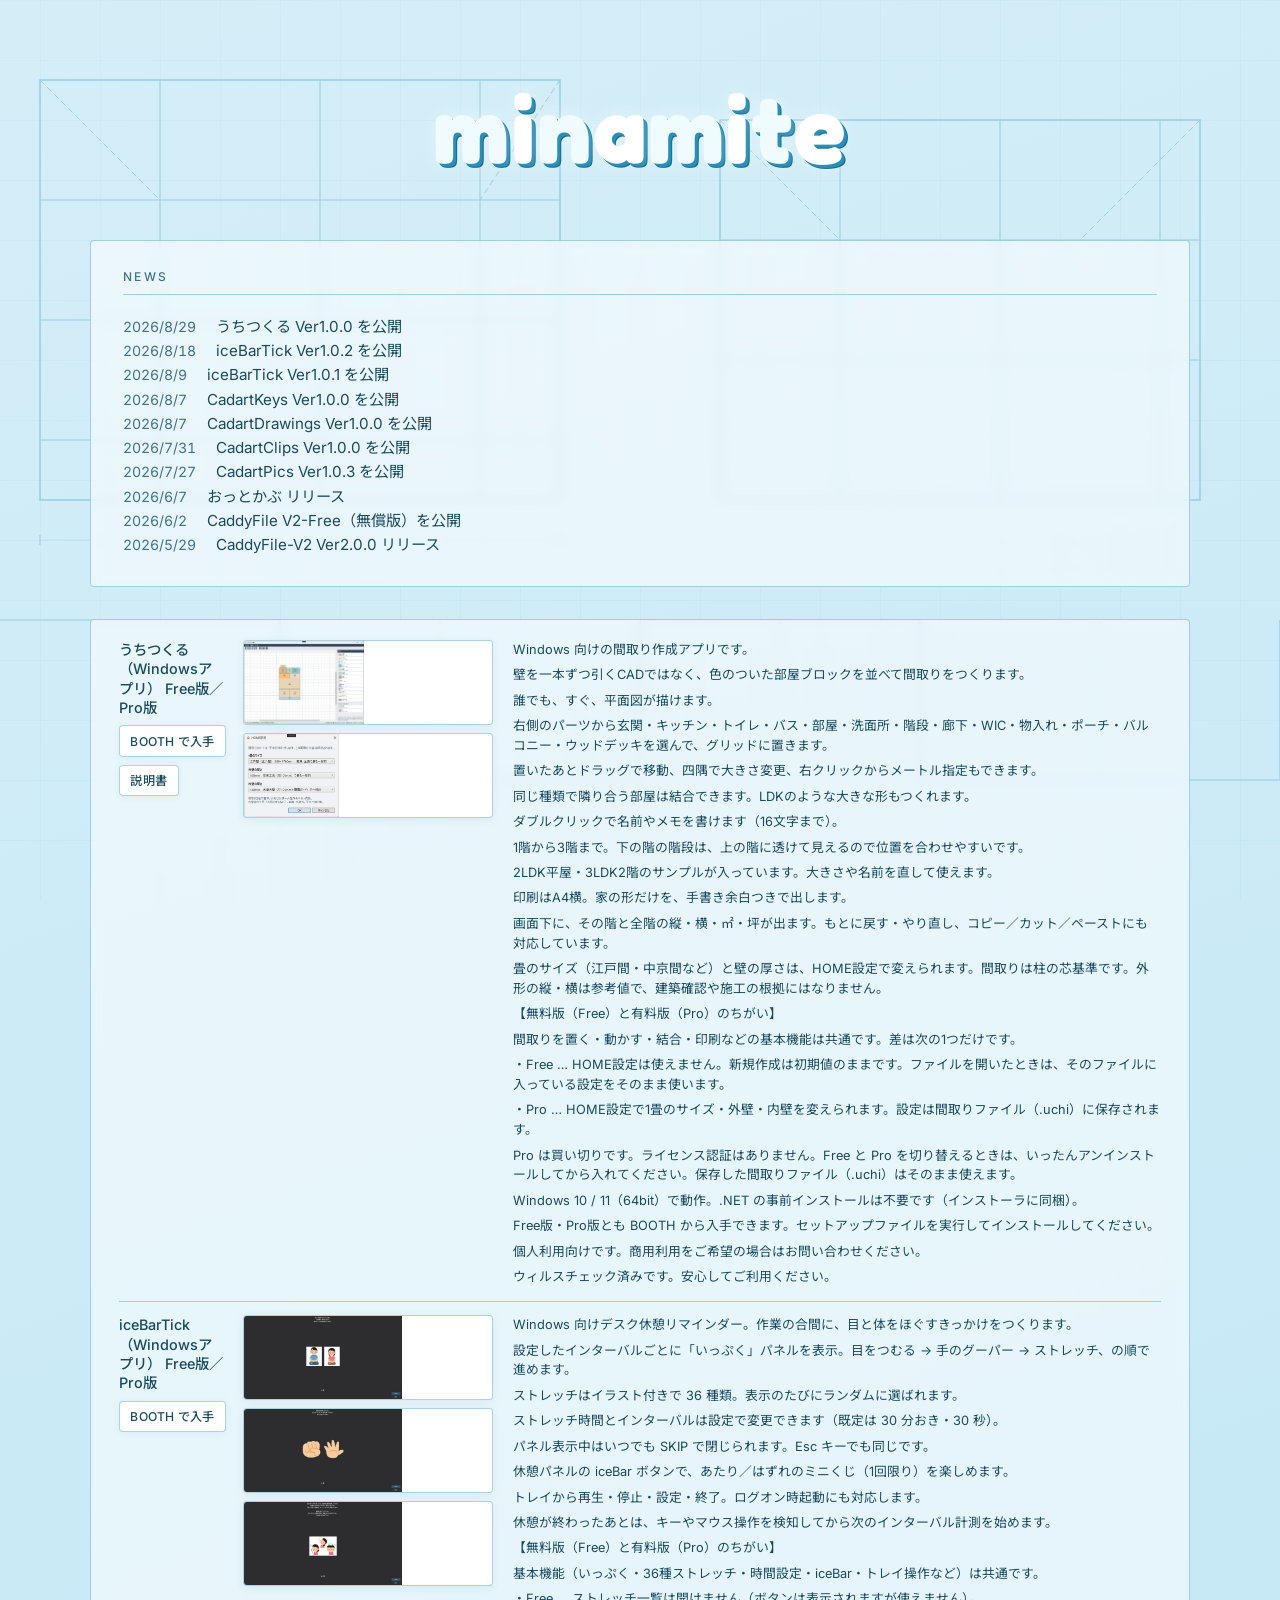
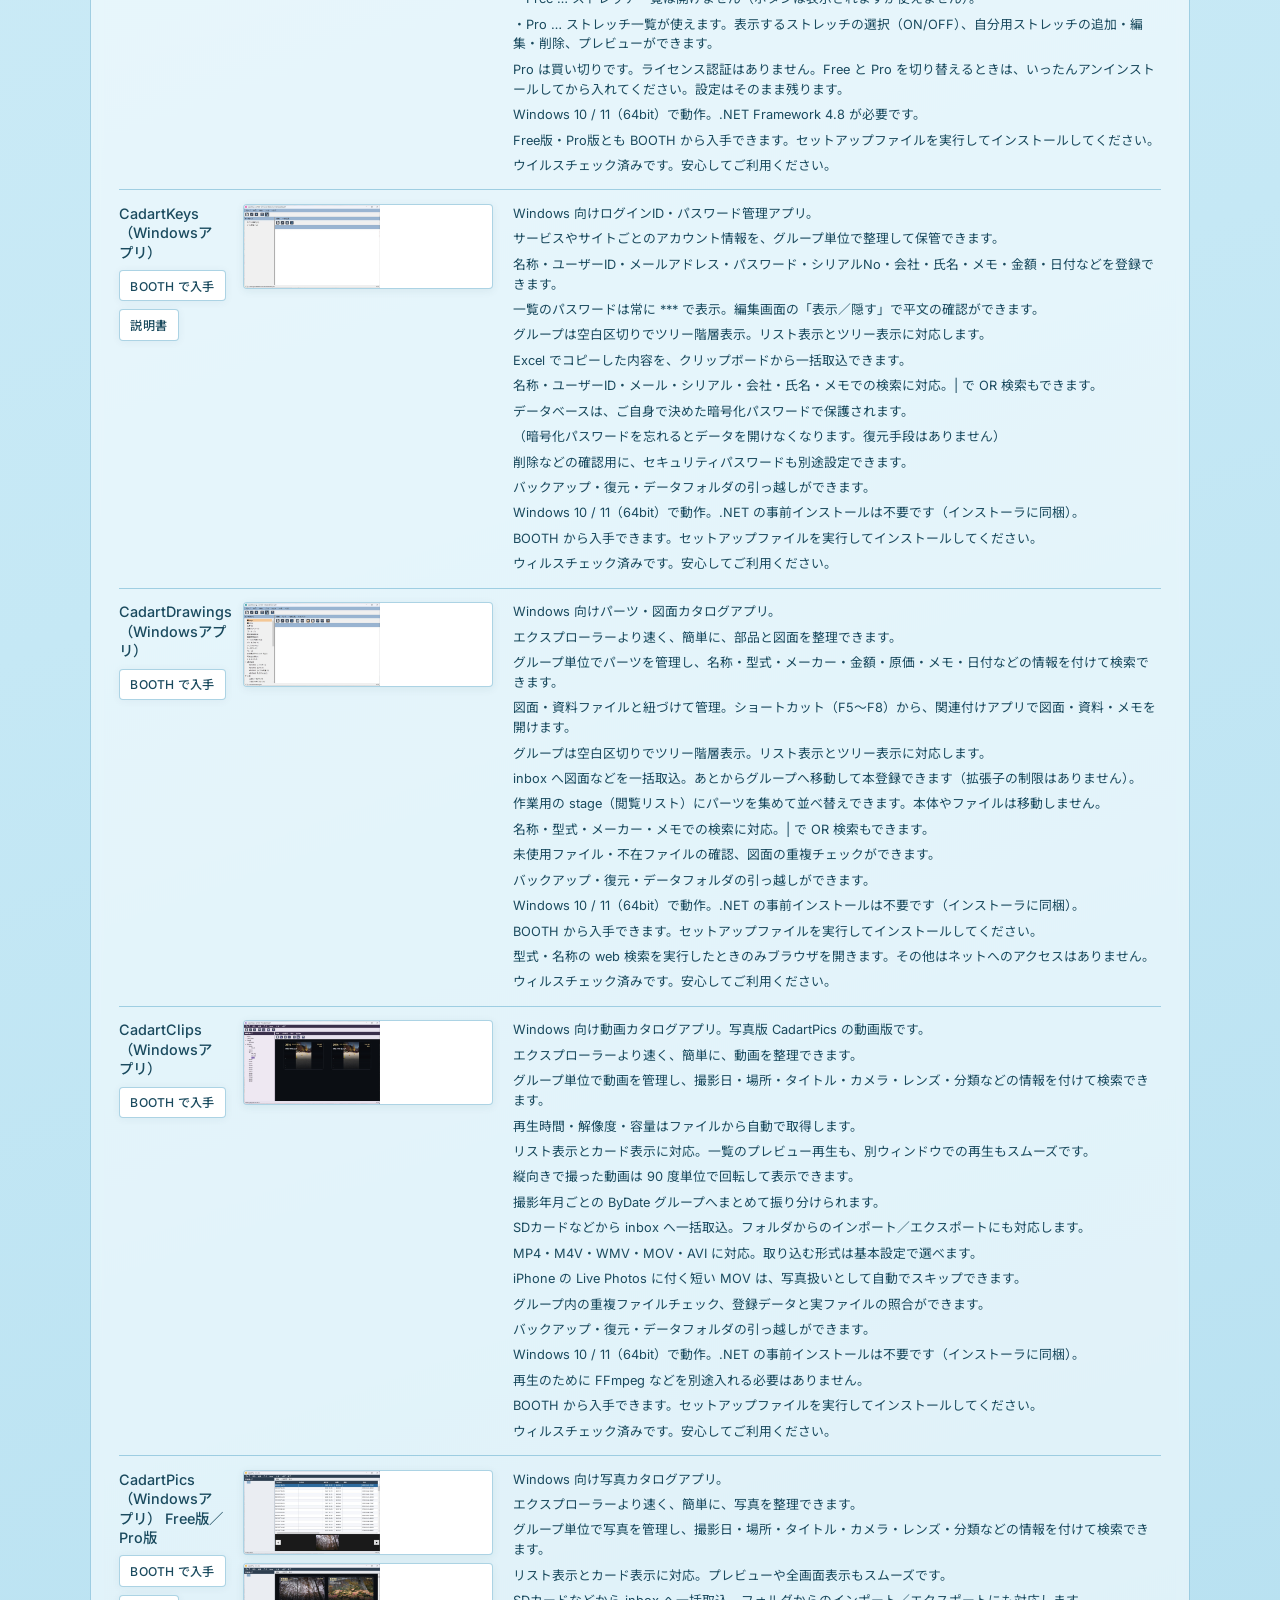
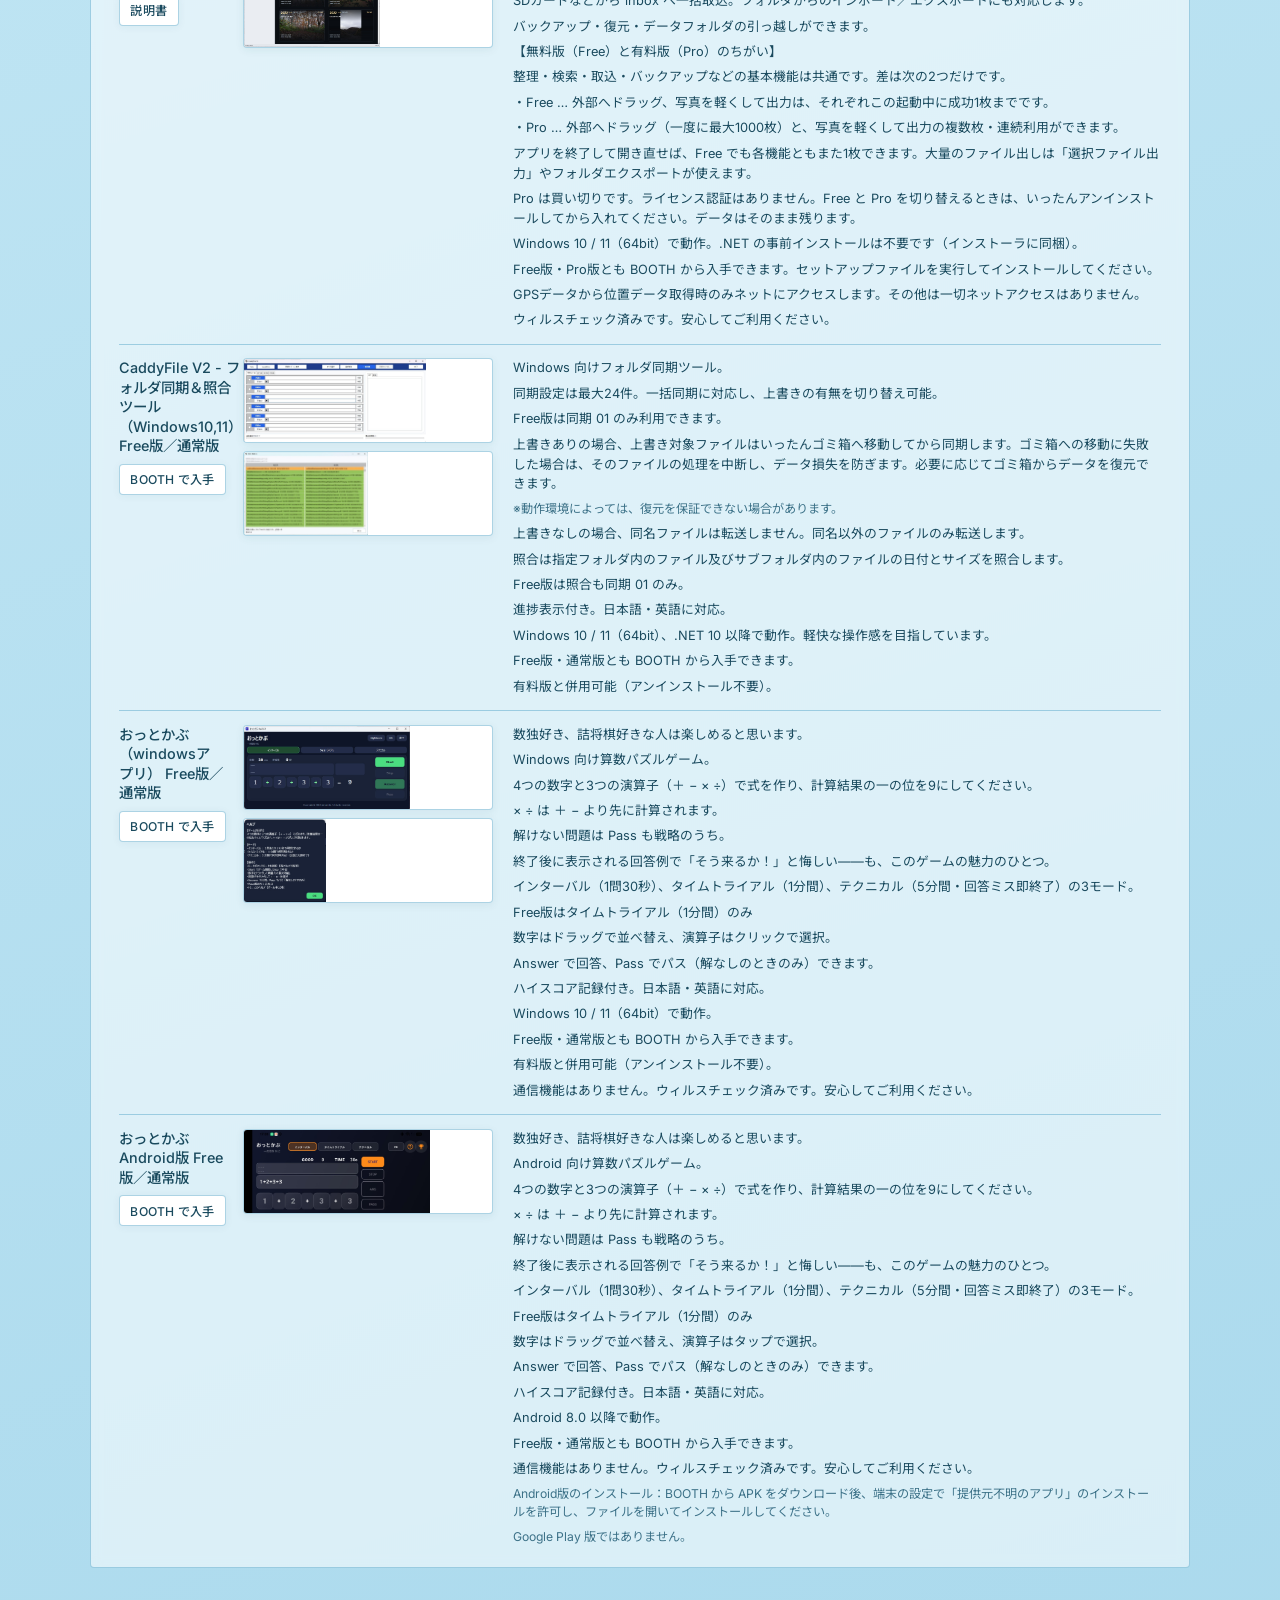
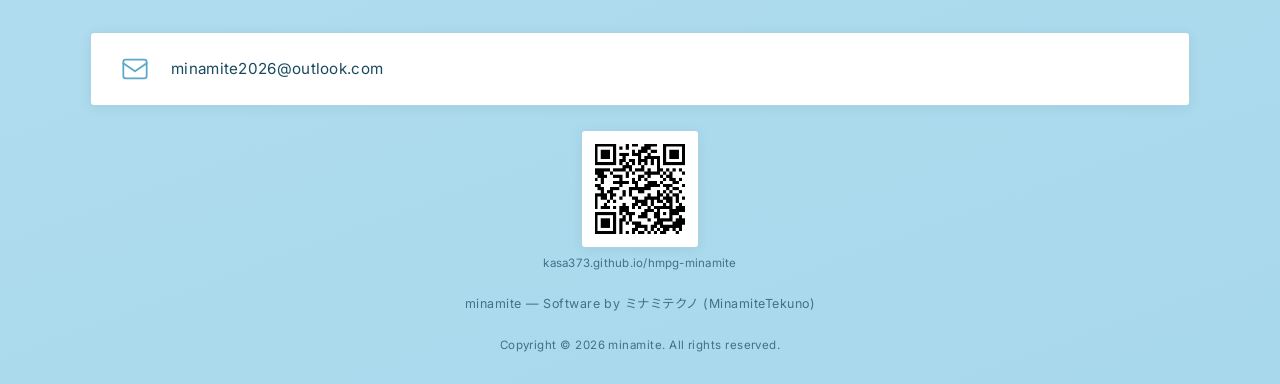
==== commit 94d7f26a: "うちつくるアプリアップ" ====
--- a/index.html
+++ b/index.html
@@ -83,6 +83,10 @@
         <h2>News</h2>
         <ul class="news-list">
           <li>
+            <time datetime="2026-08-29">2026/8/29</time>
+            <span>うちつくる Ver1.0.0 を公開</span>
+          </li>
+          <li>
             <time datetime="2026-08-18">2026/8/18</time>
             <span>iceBarTick Ver1.0.2 を公開</span>
           </li>
@@ -123,6 +127,50 @@
 
       <section class="products">
         <div class="product-list">
+          <article class="product-row">
+            <div class="product-aside">
+              <h3 class="product-name">うちつくる（Windowsアプリ） Free版／Pro版</h3>
+              <a class="product-link" href="https://minamite.booth.pm/items/8779371" target="_blank" rel="noopener noreferrer">BOOTH で入手</a>
+              <a class="product-link" href="docs/uchitukuru/説明書.html" target="_blank" rel="noopener noreferrer">説明書</a>
+            </div>
+            <div class="product-screenshots">
+              <figure class="product-screenshot">
+                <button type="button" class="screenshot-open" aria-label="うちつくるのメイン画面を拡大表示">
+                  <img src="images/uchitukuru-main.png" alt="うちつくるのメイン画面" width="1024" height="708" loading="lazy">
+                </button>
+              </figure>
+              <figure class="product-screenshot">
+                <button type="button" class="screenshot-open" aria-label="うちつくるの HOME設定画面を拡大表示">
+                  <img src="images/uchitukuru-home.png" alt="うちつくるの HOME設定画面" width="378" height="329" loading="lazy">
+                </button>
+              </figure>
+            </div>
+            <div class="product-body">
+              <div class="product-desc">
+                <p>Windows 向けの間取り作成アプリです。</p>
+                <p>壁を一本ずつ引くCADではなく、色のついた部屋ブロックを並べて間取りをつくります。</p>
+                <p>誰でも、すぐ、平面図が描けます。</p>
+                <p>右側のパーツから玄関・キッチン・トイレ・バス・部屋・洗面所・階段・廊下・WIC・物入れ・ポーチ・バルコニー・ウッドデッキを選んで、グリッドに置きます。</p>
+                <p>置いたあとドラッグで移動、四隅で大きさ変更、右クリックからメートル指定もできます。</p>
+                <p>同じ種類で隣り合う部屋は結合できます。LDKのような大きな形もつくれます。</p>
+                <p>ダブルクリックで名前やメモを書けます（16文字まで）。</p>
+                <p>1階から3階まで。下の階の階段は、上の階に透けて見えるので位置を合わせやすいです。</p>
+                <p>2LDK平屋・3LDK2階のサンプルが入っています。大きさや名前を直して使えます。</p>
+                <p>印刷はA4横。家の形だけを、手書き余白つきで出します。</p>
+                <p>画面下に、その階と全階の縦・横・㎡・坪が出ます。もとに戻す・やり直し、コピー／カット／ペーストにも対応しています。</p>
+                <p>畳のサイズ（江戸間・中京間など）と壁の厚さは、HOME設定で変えられます。間取りは柱の芯基準です。外形の縦・横は参考値で、建築確認や施工の根拠にはなりません。</p>
+                <p>【無料版（Free）と有料版（Pro）のちがい】</p>
+                <p>間取りを置く・動かす・結合・印刷などの基本機能は共通です。差は次の1つだけです。</p>
+                <p>・Free … HOME設定は使えません。新規作成は初期値のままです。ファイルを開いたときは、そのファイルに入っている設定をそのまま使います。</p>
+                <p>・Pro … HOME設定で1畳のサイズ・外壁・内壁を変えられます。設定は間取りファイル（.uchi）に保存されます。</p>
+                <p>Pro は買い切りです。ライセンス認証はありません。Free と Pro を切り替えるときは、いったんアンインストールしてから入れてください。保存した間取りファイル（.uchi）はそのまま使えます。</p>
+                <p>Windows 10 / 11（64bit）で動作。.NET の事前インストールは不要です（インストーラに同梱）。</p>
+                <p>Free版・Pro版とも BOOTH から入手できます。セットアップファイルを実行してインストールしてください。</p>
+                <p>個人利用向けです。商用利用をご希望の場合はお問い合わせください。</p>
+                <p>ウィルスチェック済みです。安心してご利用ください。</p>
+              </div>
+            </div>
+          </article>
           <article class="product-row">
             <div class="product-aside">
               <h3 class="product-name">iceBarTick（Windowsアプリ） Free版／Pro版</h3>
@@ -162,7 +210,6 @@
                 <p>Pro は買い切りです。ライセンス認証はありません。Free と Pro を切り替えるときは、いったんアンインストールしてから入れてください。設定はそのまま残ります。</p>
                 <p>Windows 10 / 11（64bit）で動作。.NET Framework 4.8 が必要です。</p>
                 <p>Free版・Pro版とも BOOTH から入手できます。セットアップファイルを実行してインストールしてください。</p>
-                <p>ネットへのアクセスは一切ありません。</p>
                 <p>ウイルスチェック済みです。安心してご利用ください。</p>
               </div>
             </div>
@@ -195,7 +242,6 @@
                 <p>バックアップ・復元・データフォルダの引っ越しができます。</p>
                 <p>Windows 10 / 11（64bit）で動作。.NET の事前インストールは不要です（インストーラに同梱）。</p>
                 <p>BOOTH から入手できます。セットアップファイルを実行してインストールしてください。</p>
-                <p>ネットへのアクセスは一切ありません。</p>
                 <p>ウィルスチェック済みです。安心してご利用ください。</p>
               </div>
             </div>
@@ -260,7 +306,6 @@
                 <p>Windows 10 / 11（64bit）で動作。.NET の事前インストールは不要です（インストーラに同梱）。</p>
                 <p>再生のために FFmpeg などを別途入れる必要はありません。</p>
                 <p>BOOTH から入手できます。セットアップファイルを実行してインストールしてください。</p>
-                <p>ネットへのアクセスは一切ありません。</p>
                 <p>ウィルスチェック済みです。安心してご利用ください。</p>
               </div>
             </div>
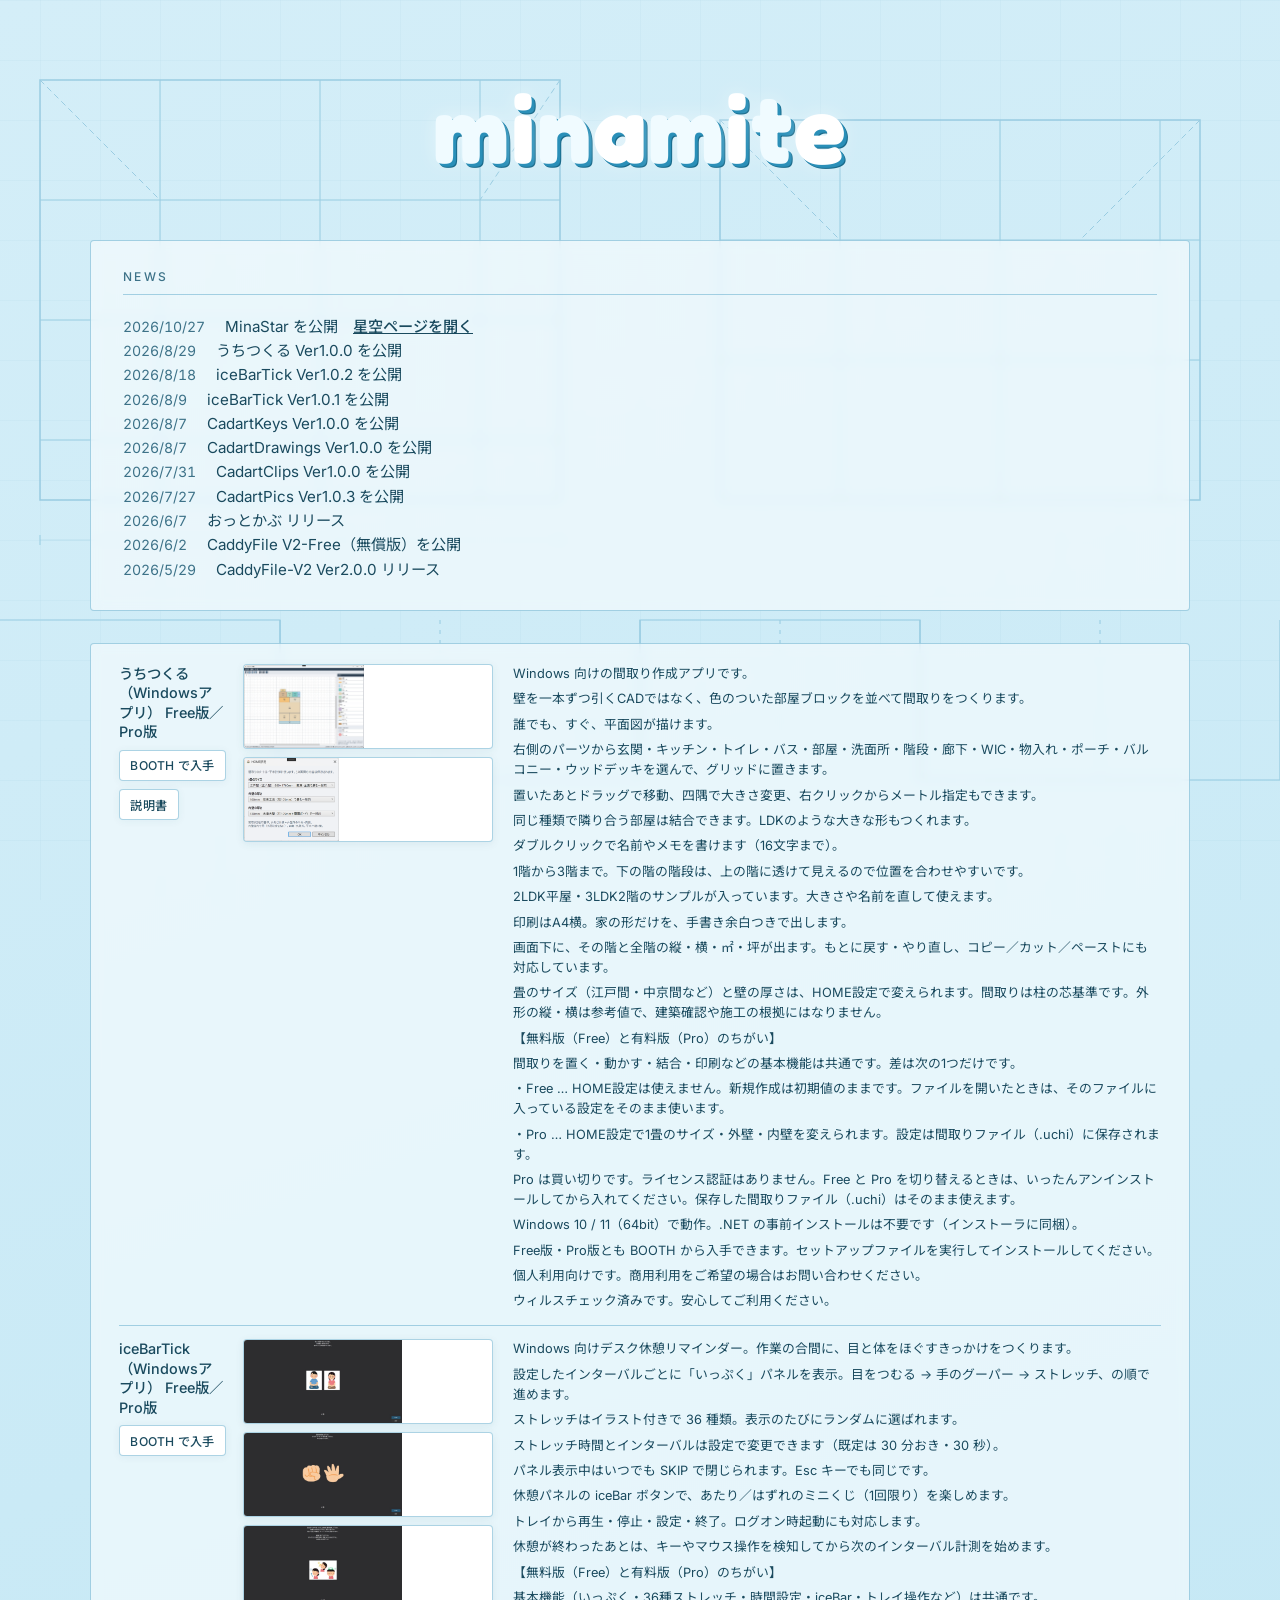
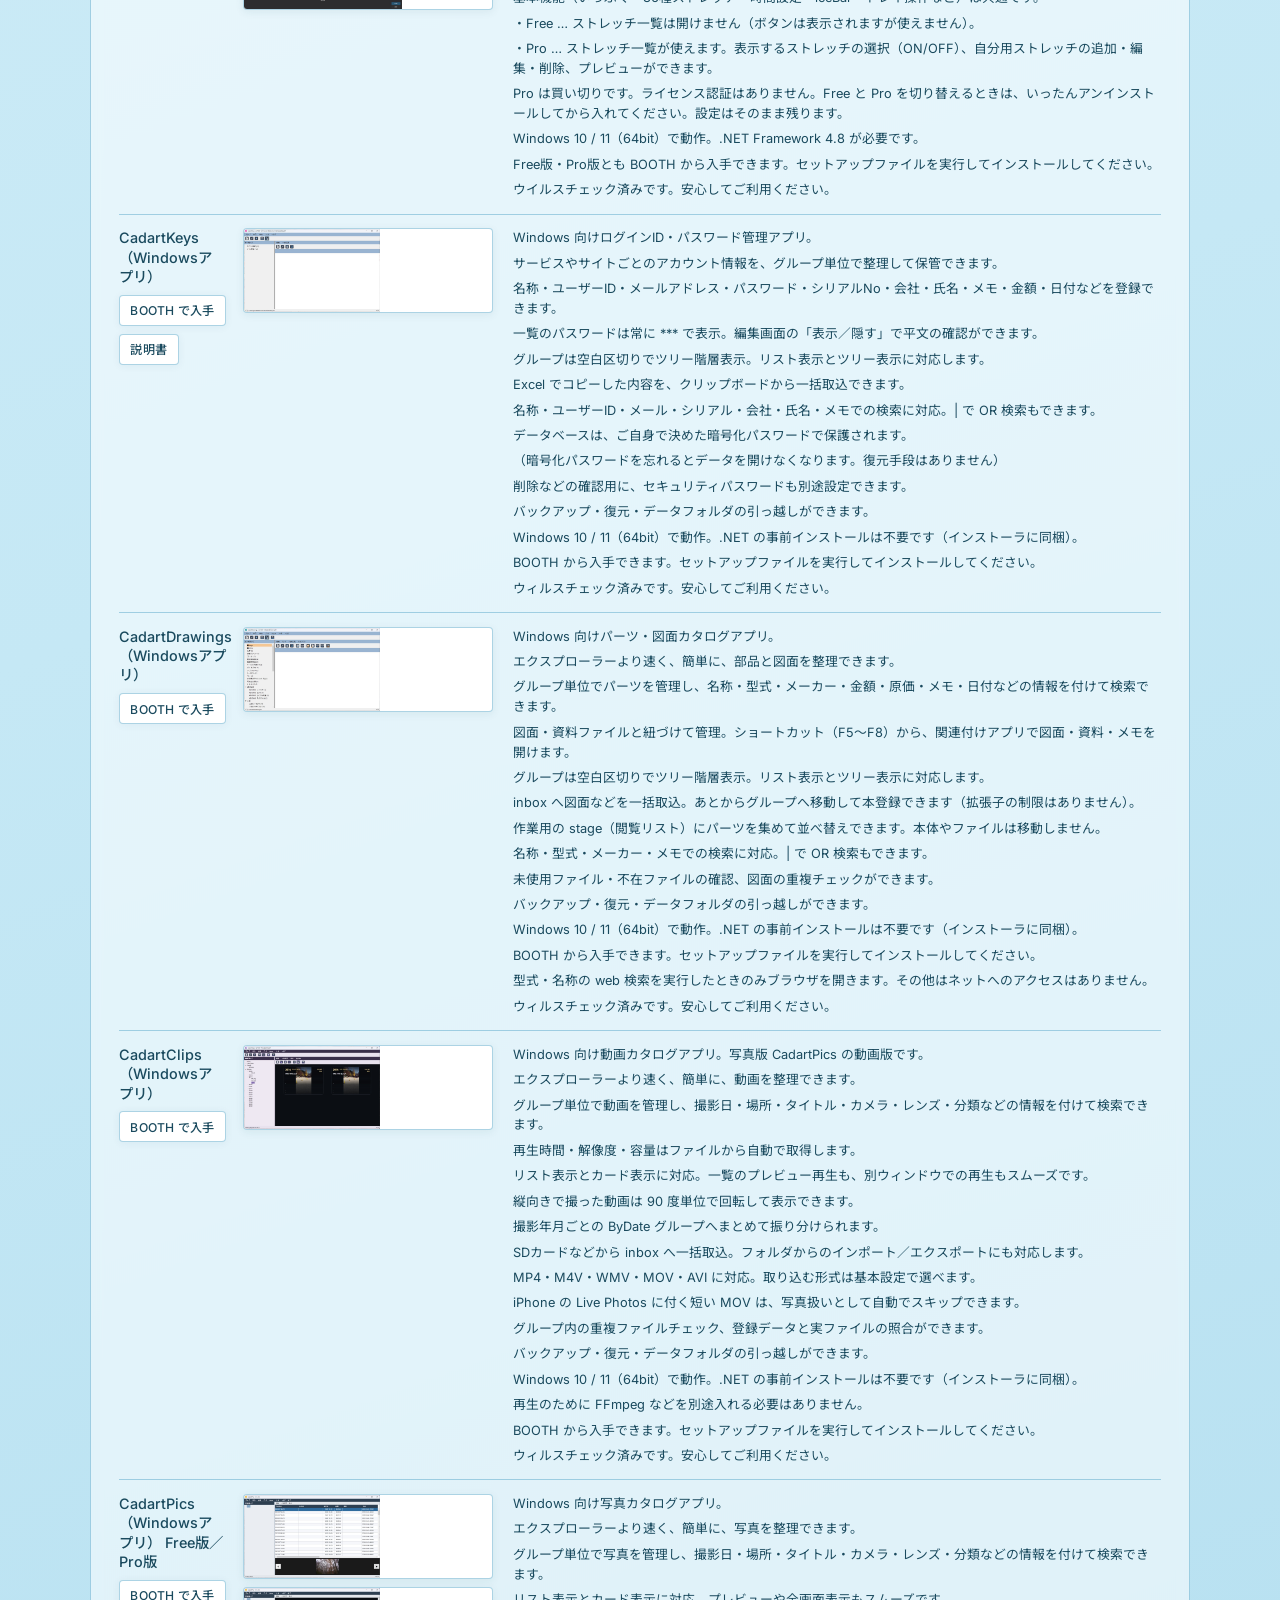
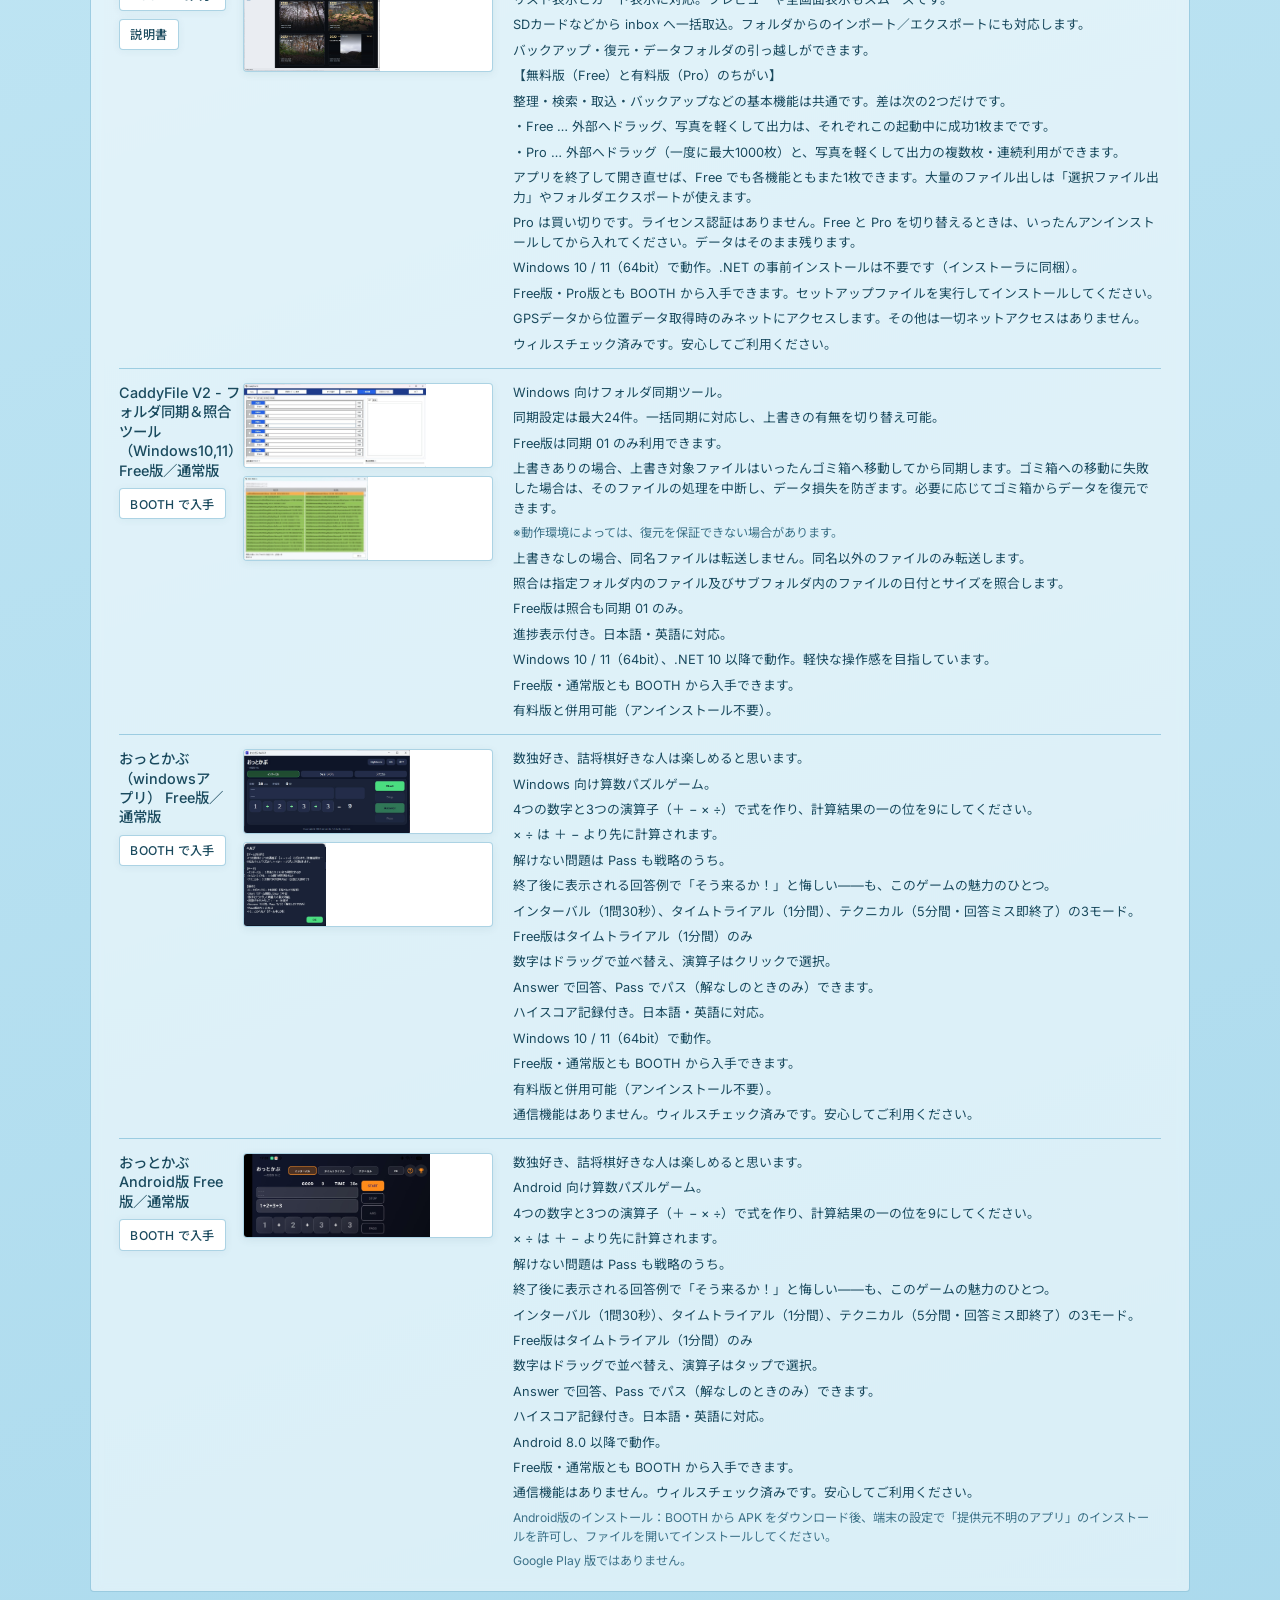
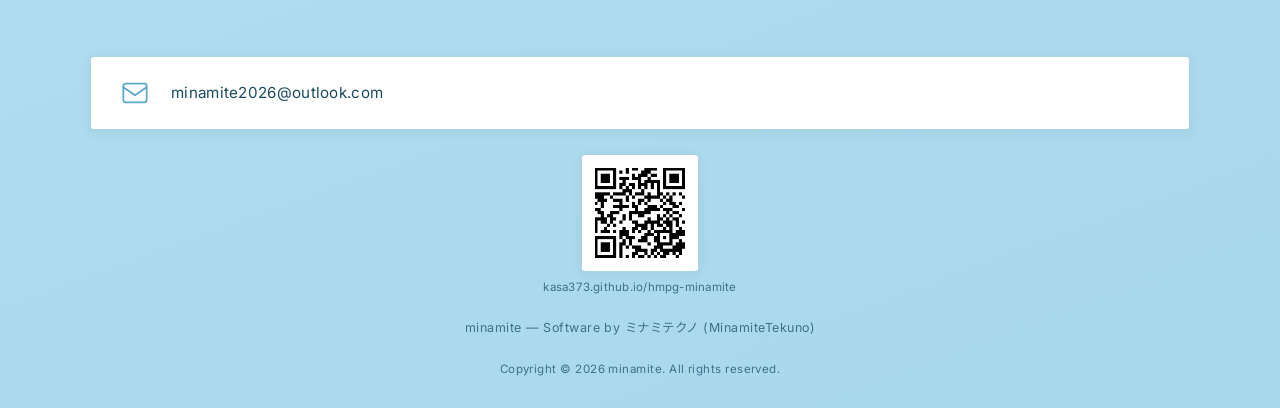
==== commit 86cb858b: "MinaStar 公開のニュースをホームページに追加する。 Co-authored-by: Cursor <cursoragent@cursor.com>" ====
--- a/index.html
+++ b/index.html
@@ -82,6 +82,10 @@
       <section class="news">
         <h2>News</h2>
         <ul class="news-list">
+          <li>
+            <time datetime="2026-10-27">2026/10/27</time>
+            <span>MinaStar を公開　<a href="minastar/">星空ページを開く</a></span>
+          </li>
           <li>
             <time datetime="2026-08-29">2026/8/29</time>
             <span>うちつくる Ver1.0.0 を公開</span>
--- a/css/style.css
+++ b/css/style.css
@@ -171,6 +171,15 @@
   color: var(--text);
 }
 
+.news-list a {
+  color: var(--text);
+  font-weight: 500;
+}
+
+.news-list a:hover {
+  color: var(--line);
+}
+
 /* Products */
 .products {
   width: 100%;
